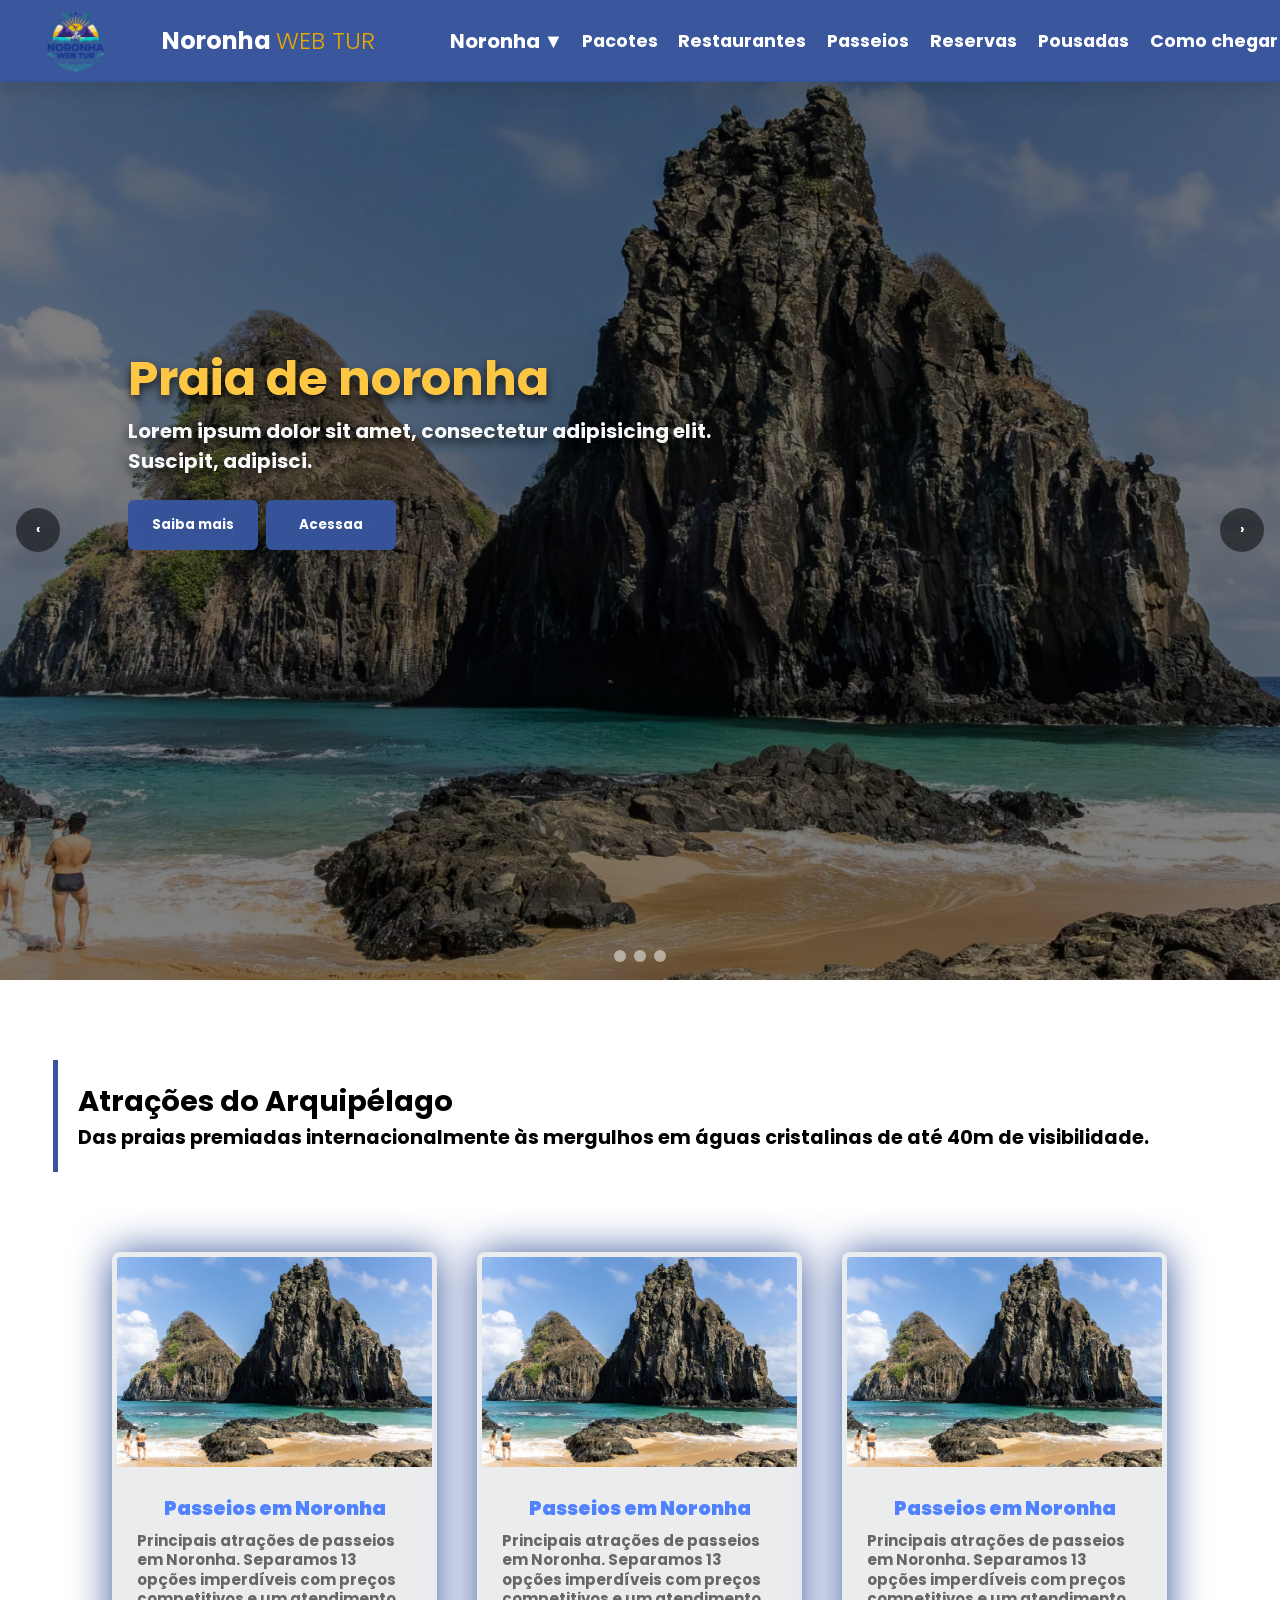
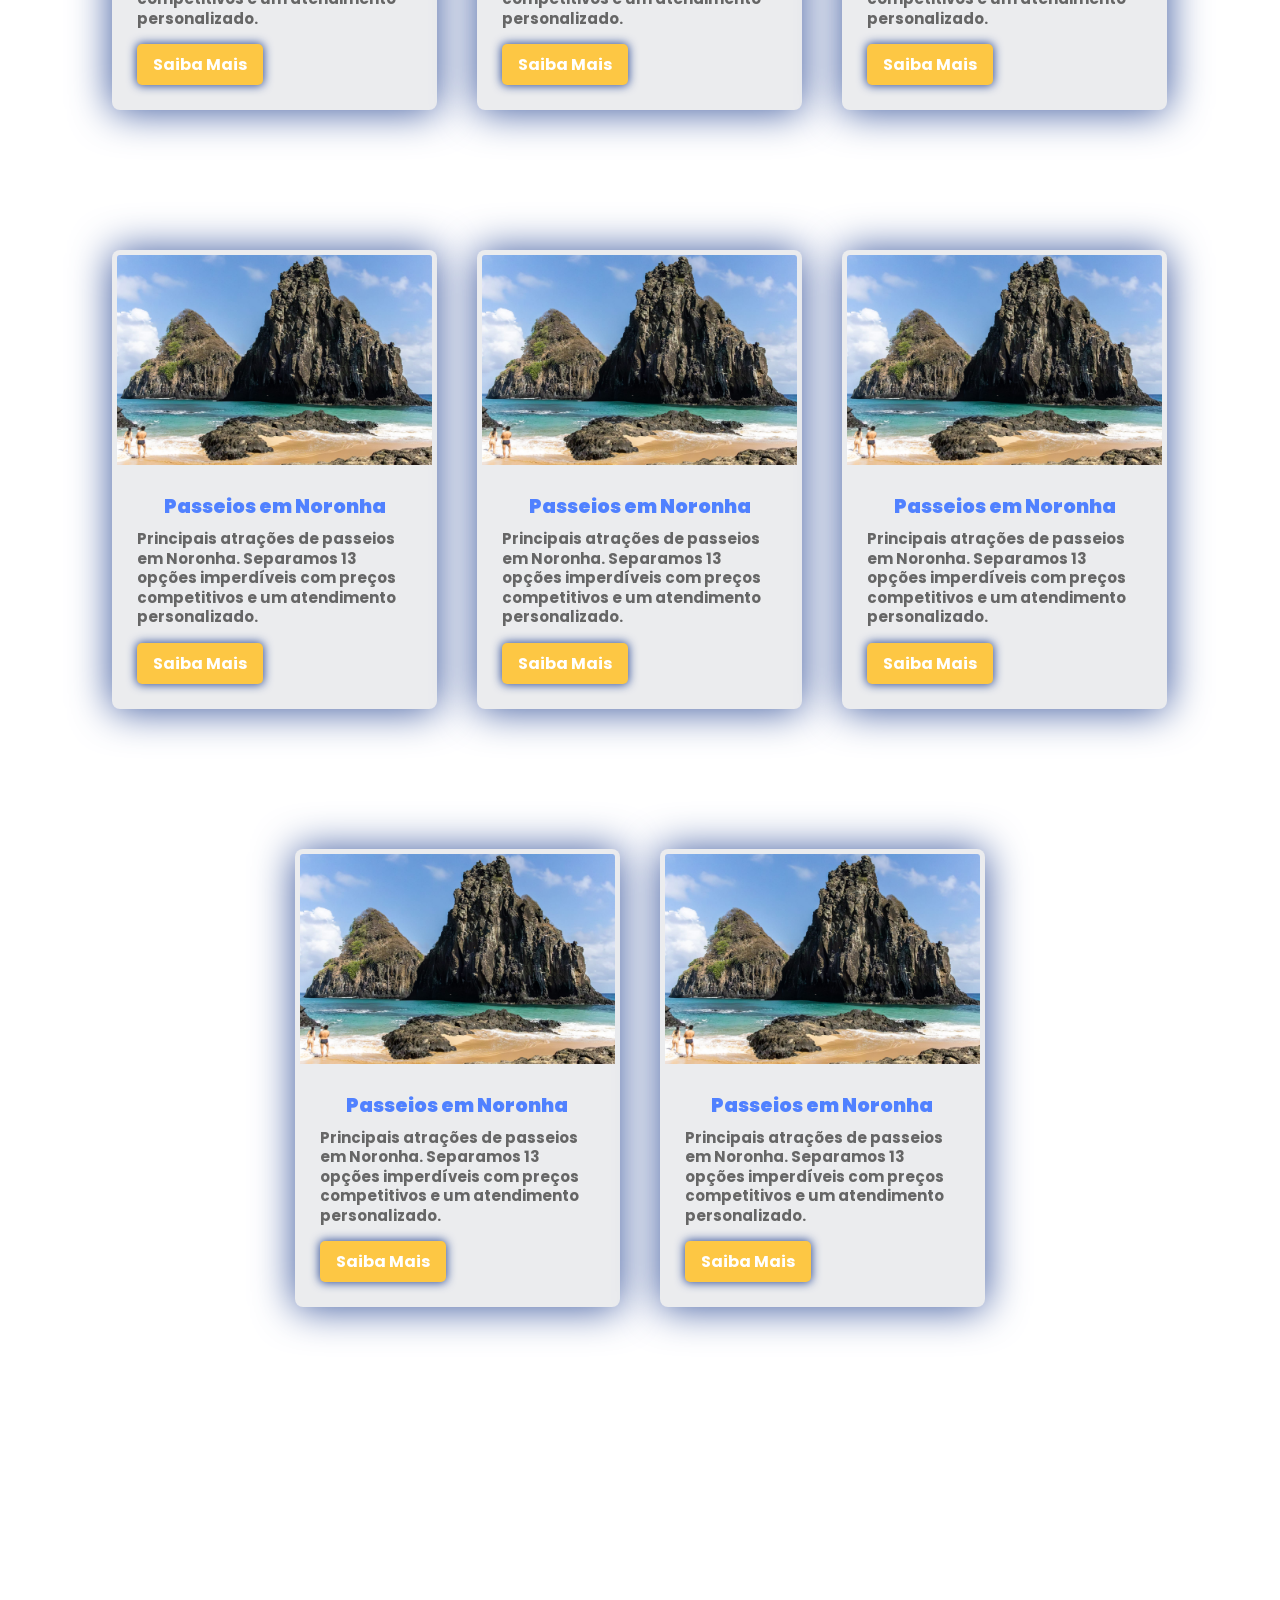
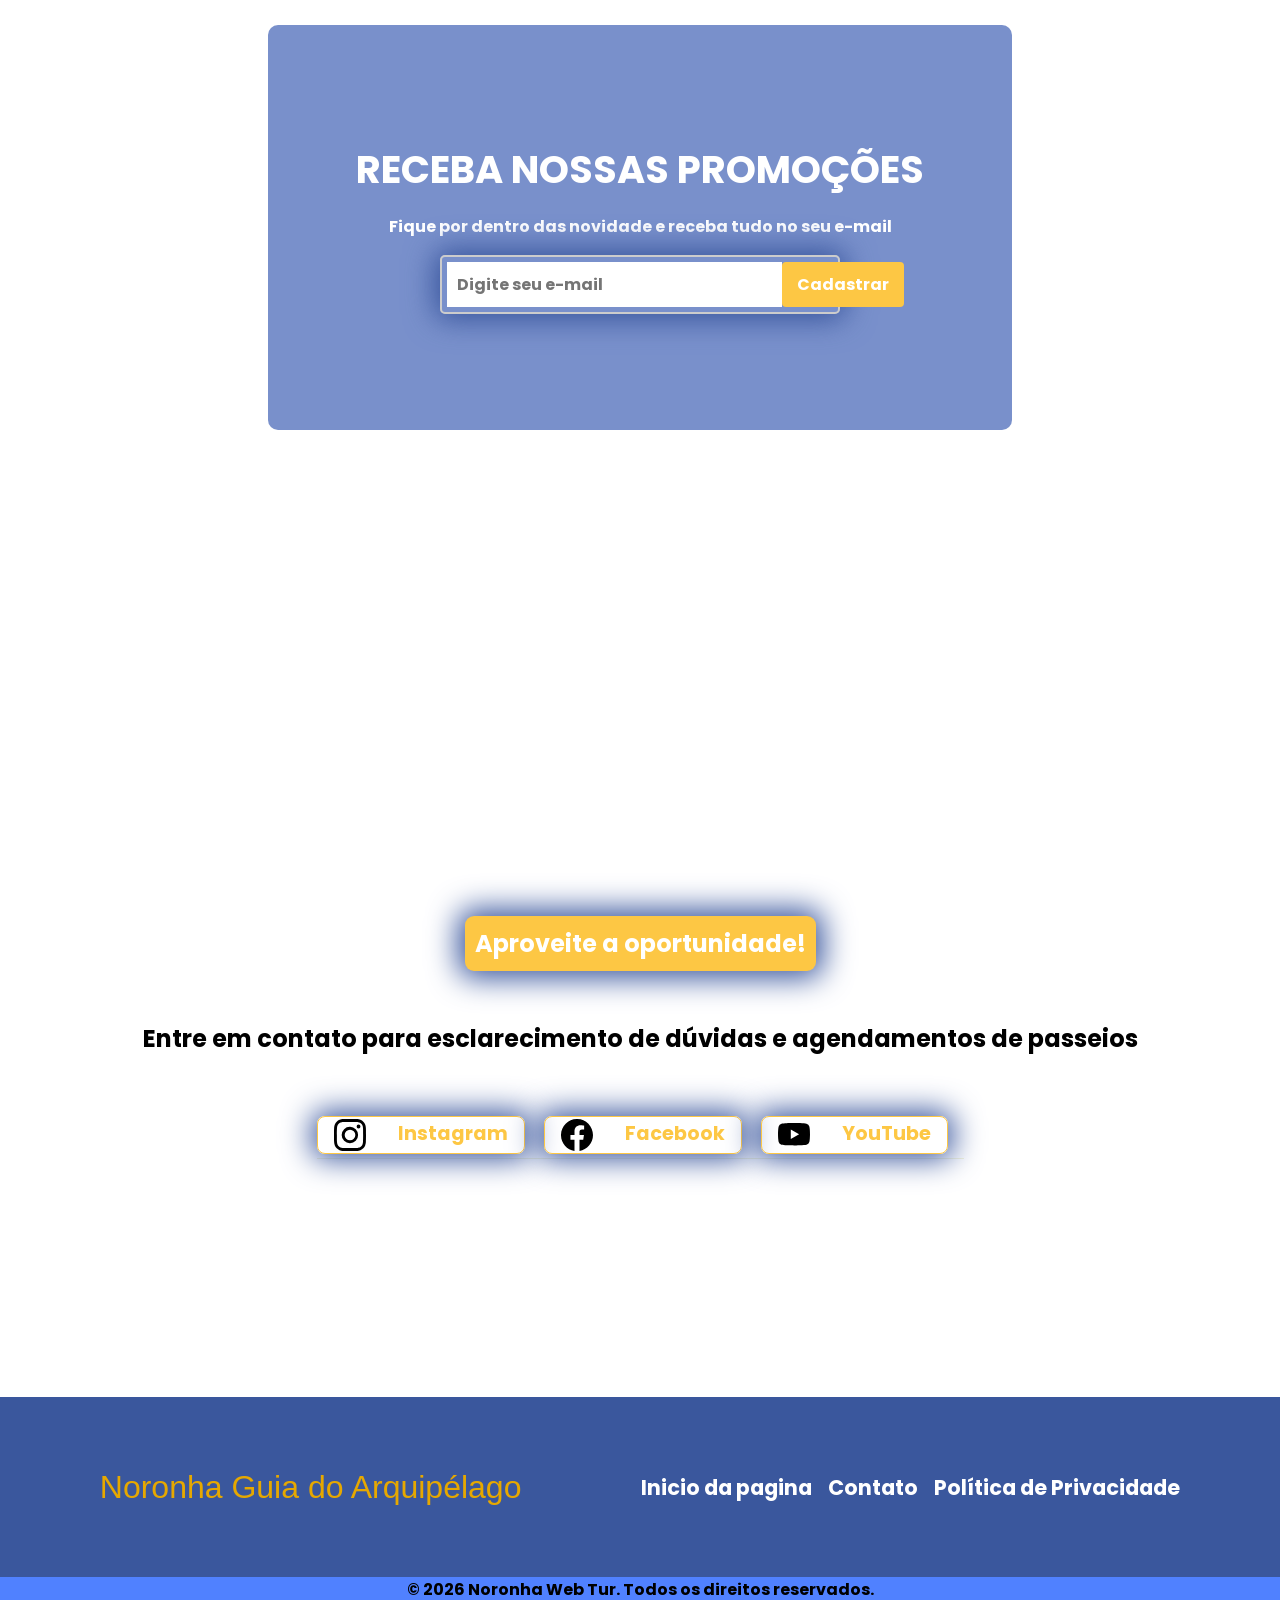
==== index.html @ e05fa699 "Add files via upload" ====
<!DOCTYPE html>
<html lang="pt-br">

<head>
    <meta charset="UTF-8">
    <meta name="viewport" content="width=device-width, initial-scale=1.0">
    <title>Noronha Web tur</title>
    <link rel="stylesheet" href="CSS/style.css">
    <link rel="stylesheet" href="https://cdn.jsdelivr.net/npm/swiper@11/swiper-bundle.min.css">
    <script src="https://cdn.jsdelivr.net/npm/swiper@11/swiper-bundle.min.js"></script>
    <link rel="preconnect" href="https://fonts.googleapis.com">
    <link rel="preconnect" href="https://fonts.gstatic.com" crossorigin>
    <link href="https://fonts.googleapis.com/css2?family=Poppins:wght@300;400;500;700&display=swap" rel="stylesheet">
</head>

<body>
    <header>
        <div class="header-container">
            <div class="logo">
                <a href="index.html">
                    <img src="img/imagem-logo.png" alt="Logo Noronha  Web tur" width="150">
                    <p class="slogan">Noronha <span>WEB TUR</span></p>
                </a>
            </div>

            <nav>
                <ul>
                    <div class="lista-menu">
                        <button id="btnNoronha" class="btn-menu">
                            Noronha ▼
                        </button>

                        <div id="menuNoronha" class="lista">
                            <a href="#">PRAIAS</a>
                            <a href="#">MAPA DA ILHA</a>
                            <a href="#">HOTÉIS</a>
                            <a href="#">DICA</a>
                        </div>
                    </div>

                    <li><a href="index.html">Pacotes</a></li>
                    <li><a href="destinos.html">Restaurantes</a></li>
                    <li><a href="passeios.html">Passeios</a></li>
                    <li><a href="reservas.html">Reservas</a></li>
                    <li><a href="contato.html">Pousadas</a></li>
                    <li><a href="contato.html">Como chegar</a></li>
                </ul>
            </nav>
        </div>
    </header>
    <main class="container">

        <section class="carrosel">

            <div class="list-item active">
                <img src="img/imagem-1.jpg" alt="">

                <div class="card-texto">
                    <h2 class="titulo">Praia de noronha</h2>
                    <p class="descricao">Lorem ipsum dolor sit amet, consectetur adipisicing elit. Suscipit, adipisci.
                    </p>
                    <div class="buttons">
                        <button class="btn">Saiba mais</button>
                        <button class="btn">Acessaa</button>
                    </div>
                </div>
            </div>


            <div class="list-item">
                <img src="img/imagem-1.jpg" alt="">

                <div class="card-texto">
                    <h2 class="titulo">Praia de noronha</h2>
                    <p class="descricao">Lorem ipsum dolor sit amet, consectetur adipisicing elit. Suscipit, adipisci.
                    </p>
                    <div class="buttons">
                        <button class="btn">Saiba mais</button>
                        <button class="btn">Acessaa</button>
                    </div>
                </div>
            </div>

            <div class="list-item">
                <img src="img/imagem-3.jpg" alt="">

                <div class="card-texto">
                    <h2 class="titulo">Praia de noronha</h2>
                    <p class="descricao">Lorem ipsum dolor sit amet, consectetur adipisicing elit. Suscipit, adipisci.
                    </p>
                    <div class="buttons">
                        <button class="btn">Saiba mais</button>
                        <button class="btn">Acessaa</button>
                    </div>
                </div>
            </div>

            <!-- Controles do carrossel -->
            <button class="carousel-btn prev" aria-label="Anterior">‹</button>
            <button class="carousel-btn next" aria-label="Próximo">›</button>

            <!-- Indicadores -->
            <div class="carousel-indicators" aria-hidden="false"></div>

        </section>
        <section>
            <div class="secao-atracoes">
                <div class="titulo-atracoes">
                    <h2>Atrações do Arquipélago</h2>
                    <p>Das praias premiadas internacionalmente às mergulhos em águas cristalinas de até 40m de
                        visibilidade.
                    </p>

                </div>
                <div class="cards-atracoes">
                    <div class="card">
                        <img src="img/imagem-1.jpg" alt="">
                        <div class="card-conteudo">
                            <h3>Passeios em Noronha</h3>
                            <p>Principais atrações de passeios em Noronha. Separamos 13 opções imperdíveis com preços
                                competitivos e um atendimento personalizado.</p>
                            <a href="">Saiba Mais</a>
                        </div>
                    </div>

                    <div class="card">
                        <img src="img/imagem-1.jpg" alt="">
                        <div class="card-conteudo">
                            <h3>Passeios em Noronha</h3>
                            <p>Principais atrações de passeios em Noronha. Separamos 13 opções imperdíveis com preços
                                competitivos e um atendimento personalizado.</p>
                            <a href="">Saiba Mais</a>
                        </div>
                    </div>

                    <div class="card">
                        <img src="img/imagem-1.jpg" alt="">
                        <div class="card-conteudo">
                            <h3>Passeios em Noronha</h3>
                            <p>Principais atrações de passeios em Noronha. Separamos 13 opções imperdíveis com preços
                                competitivos e um atendimento personalizado.</p>
                            <a href="">Saiba Mais</a>
                        </div>
                    </div>

                    <div class="card">
                        <img src="img/imagem-1.jpg" alt="">
                        <div class="card-conteudo">
                            <h3>Passeios em Noronha</h3>
                            <p>Principais atrações de passeios em Noronha. Separamos 13 opções imperdíveis com preços
                                competitivos e um atendimento personalizado.</p>
                            <a href="">Saiba Mais</a>
                        </div>
                    </div>

                    <div class="card">
                        <img src="img/imagem-1.jpg" alt="">
                        <div class="card-conteudo">
                            <h3>Passeios em Noronha</h3>
                            <p>Principais atrações de passeios em Noronha. Separamos 13 opções imperdíveis com preços
                                competitivos e um atendimento personalizado.</p>
                            <a href="">Saiba Mais</a>
                        </div>
                    </div>

                    <div class="card">
                        <img src="img/imagem-1.jpg" alt="">
                        <div class="card-conteudo">
                            <h3>Passeios em Noronha</h3>
                            <p>Principais atrações de passeios em Noronha. Separamos 13 opções imperdíveis com preços
                                competitivos e um atendimento personalizado.</p>
                            <a href="">Saiba Mais</a>
                        </div>
                    </div>

                    <div class="card">
                        <img src="img/imagem-1.jpg" alt="">
                        <div class="card-conteudo">
                            <h3>Passeios em Noronha</h3>
                            <p>Principais atrações de passeios em Noronha. Separamos 13 opções imperdíveis com preços
                                competitivos e um atendimento personalizado.</p>
                            <a href="">Saiba Mais</a>
                        </div>
                    </div>

                    <div class="card">
                        <img src="img/imagem-1.jpg" alt="">
                        <div class="card-conteudo">
                            <h3>Passeios em Noronha</h3>
                            <p>Principais atrações de passeios em Noronha. Separamos 13 opções imperdíveis com preços
                                competitivos e um atendimento personalizado.</p>
                            <a href="">Saiba Mais</a>
                        </div>
                    </div>
                </div>
            </div>
        </section>
        <section>
            <div class="secao-promocoes ">
                <div class="conteudo-promocoes">
                    <h2>RECEBA NOSSAS PROMOÇÕES</h2>
                    <p>Fique por dentro das novidade e receba tudo no seu e-mail</p>
                    <form class="formulario-email" action="/" method="post">
                        <input type="email" placeholder="Digite seu e-mail" required>
                        <button type="submit">Cadastrar</button>
                    </form>
                </div>
            </div>
        </section>
        <section>
            <div class="secao-contato">
                <p>Aproveite a oportunidade!</p>
                <h3>Entre em contato para esclarecimento de dúvidas e agendamentos de passeios</h3>
                <div class="links-contato">
                    <a class="apresentacao-links" href="#" target="_blank"><img src="img/instagram.svg"
                            alt="instagram">Instagram</a>
                    <a class="apresentacao-links" href="#" target="_blank"><img src="img/facebook.svg"
                            alt="instagram">Facebook</a>
                    <a class="apresentacao-links" href="#" target="_blank"><img src="img/youtube.svg"
                            alt="instagram">YouTube</a>
                </div>
            </div>

        </section>
    </main>
    <footer>
        <div class="secao-rodape">

            <div class="conteudo-rodape">

                <h3>Noronha Guia do Arquipélago</h3>
                <nav>
                    <ul>
                        <li><a href="index.html">Inicio da pagina</a></li>
                        <li><a href="">Contato</a></li>
                        <li><a href="">Política de Privacidade</a></li>
                    </ul>
                </nav>
            </div>

            <p>© 2026 Noronha Web Tur. Todos os direitos reservados.</p>
        </div>
    </footer>
    <script src="script.js"></script>
</body>

</html>
---- CSS/style.css ----
* {
    margin: 0;
    padding: 0;
    box-sizing: border-box;
    list-style: none;
    text-decoration: none;
    font-weight: bold;
    font-family: "Poppins", sans-serif;
}

:root {
    /* Cores Principais do Logo */
    --cor-fundo-logo: #5081ff;
    /* Azul Royal do texto 'NORONHA' */
    --cor-detalhes: #FDC744;
    /* Amarelo/Dourado do Sol */
    --cor-secundaria: #832E96;
    /* Roxo das Montanhas */
    --cor-destaque: #3BB1A5;
    /* Turquesa das Ondas */
    --cor-folhas: #1B8C5B;
    /* Verde das Folhas e Estrelas */

    /* Neutros e Tipografia */
    --cor-fundo-site: #FFFFFF;
    /* Branco Puro para a maior parte do site */
    --cor-fundo-suave: #F8F9FA;
    /* Cinza claríssimo para seções secundárias */
    --cor-texto-principal: #37549C;
    /* Usando o Azul Royal do logo para texto */
    --cor-texto-suave: #6C757D;
    /* Cinza para descrições longas */

    /* Tons Derivados para UI (ex: botões) */
    --cor-detalhes-escuro: #E6A800;
    /* Variação mais escura do Sol para hovers */
    --headline-gradiente-moderno: linear-gradient(135deg, rgba(59, 177, 165, 0.9), rgba(131, 46, 150, 0.8));
    --headline-transparente-azul: rgba(55, 84, 156, 0.979);
    --headline-transparente-claro: rgb(255, 255, 255);
}

html {
    scroll-behavior: smooth;
}

header {
    width: 100%;
    background-color: var(--headline-transparente-azul);
    position: fixed;
    top: 0;
    left: 0;
    z-index: 1000;
    box-shadow: 0 6px 20px rgba(0, 0, 0, 0.12);
    transition: padding 0.3s ease, backdrop-filter 0.3s ease, background-color 0.3s ease;
}

header.shrink {
    padding: 0.35rem 2rem;
    background-color: rgba(17, 59, 163, 0.822);
    backdrop-filter: blur(20px);
}

.header-container {
    width: 100%;
    max-width: 1300px;
    margin: 0 auto;
    display: flex;
    align-items: center;
    justify-content: space-between;
    gap: 1rem;
}
.logo span{
    font-weight: 300;
    color: var(--cor-detalhes-escuro);
}

.logo a {
    color: var(--headline-transparente-claro);
    display: flex;
    align-items: center;
    gap: 0.75rem;
    font-size: 1.5rem;
}

/*menu lista*/

.lista-menu {
    position: relative;
    display: flex;
    align-items: center;
}

.lista {
    display: none;
    position: absolute;
    top: calc(100% + 10px);
    left: 0;
    border-radius: 10px;
    min-width: 200px;
    box-shadow: 0 10px 30px rgba(0, 0, 0, 0.15);
    backdrop-filter: blur(40px);
}

.lista a {
    display: block;
    padding: 10px;
    color: var(--headline-transparente-claro);
    text-decoration: none;
}

.lista a:hover {
    background-color: var(--cor-detalhes-escuro);
    color: var(--headline-transparente-claro);
}

.btn-menu {
    background: none;
    border: none;
    color: var(--headline-transparente-claro);
    font-size: 1.25rem;
    cursor: pointer;
    transition: transform 0.3s ease;
}

.btn-menu:hover {
    transform: scale(1.1);
    transition: transform 0.3s ease;
    display: block;
    color: var(--cor-detalhes-escuro);
}


nav {
    display: flex;
    align-items: center;
}

nav ul {
    display: flex;
    flex-direction: row;
    align-items: center;
    justify-content: center;
    gap: 1rem;
}

header nav ul li {
    list-style: none;
}

header nav ul a {
    color: var(--headline-transparente-claro);
    margin-left: 0;
    font-weight: bold;
    font-size: 1.1rem;
    position: relative;
    overflow: hidden;
    transition: color 0.3s ease, transform 0.3s ease;
    padding: 0.25rem 0.15rem;
}

header nav ul a::after {
    content: "";
    position: absolute;
    left: 50%;
    bottom: -2px;
    width: 0;
    height: 2px;
    background: var(--cor-detalhes);
    transition: width 0.3s ease, left 0.3s ease;
}

header nav ul a:hover {
    color: var(--cor-detalhes-escuro);
    transform: translateY(-2px);
}

header nav ul a:hover::after {
    width: 100%;
    left: 0;
}

/* PAGINA */


.container {
    min-height: 100vh;
    width: 100%;
    margin-top: 80px;
}
.container .carrosel .list-item {
    height: 100%;
    width: 100%;
    position: absolute;
}
.container .carrosel .list-item img {
    height: 100%;
    width: 100%;
    object-fit: cover;
    filter: brightness(50%);
}
.container .carrosel .list-item .card-texto {
    position: absolute;
    top: 30%;
    right: 10%;
    padding-right: 30%;
    width: 80%;
    text-shadow: 0px 5px 10px rgba(0, 0, 0, 0.7);
    color: var(--headline-transparente-claro);
}
.container .carrosel .list-item .card-texto .titulo {
    font-size: 3em;
    font-weight: 700;
    color: var(--cor-detalhes);
    line-height: 1.2em;
    margin-bottom: 0.5rem;
}
.container .carrosel .list-item .card-texto .descricao {
    font-size: 1.25em;
    color: var(--cor-fundo-suave);
    margin-bottom: 1.5rem;
}
.container .carrosel .list-item .card-texto .buttons {
    display: grid;
    grid-template-columns: repeat(2, 130px);
    grid-template-rows: 50px;
    gap: 0.5rem;
}
.container .carrosel .list-item .card-texto .buttons button {
    border: none;
    background-color: var(--headline-transparente-azul);
    color: #fff;
    cursor: pointer;
    border-radius: 6px;
}

/* Carrossel */
.container .carrosel {
    position: relative;
    height: 100vh;
    overflow: hidden;
}
.container .carrosel .list-item {
    opacity: 0;
    transition: opacity 0.6s ease, transform 0.6s ease;
    transform: translateX(20px);
}
.container .carrosel .list-item.active {
    opacity: 1;
    transform: translateX(0);
    position: absolute;
    inset: 0;
}
.carousel-btn {
    position: absolute;
    top: 50%;
    transform: translateY(-50%);
    background: rgba(0,0,0,0.5);
    color: #fff;
    border: none;
    width: 44px;
    height: 44px;
    border-radius: 50%;
    cursor: pointer;
    z-index: 50;
}
.carousel-btn.prev { left: 16px; }
.carousel-btn.next { right: 16px; }
.carousel-indicators {
    position: absolute;
    bottom: 18px;
    left: 50%;
    transform: translateX(-50%);
    display: flex;
    gap: 8px;
    z-index: 50;
}
.carousel-indicators button {
    width: 12px;
    height: 12px;
    border-radius: 50%;
    border: none;
    background: rgba(255,255,255,0.5);
    cursor: pointer;
}

/* SECÃO ATRAÇOÉS*/
.secao-atracoes{
    max-width: 98vw;
    margin: 0 auto;
    display: flex;
    align-items: start;
    flex-direction: column;
    justify-content: center;
}
.secao-atracoes .titulo-atracoes{
    margin-top: 80px;
    margin-left: 40px;
    align-items: start;
    border-left: 5px solid #37549c ;
    padding: 20px ;
    font-size: 1.2rem;
}

.cards-atracoes{
    display: flex;
    justify-content: center;
    flex-wrap: wrap;
    margin-top: 10px;
}
.card{
    width: 325px;
    background-color: #ebecee;
    border-radius: 8px;
    overflow: hidden;
    box-shadow: 0 1px 40px #37549C;
    margin: 70px 20px;
    border: solid 5px transparent;
}
.card img{
    width: 100%;
    height: auto;
}
.card .card-conteudo{
    padding: 20px;
}
.card .card-conteudo h3{
    font-size: 1.2rem;
    font-weight: bolder;
    text-align: center;
    color: var(--cor-fundo-logo);
    margin-bottom: 8px;
}
.card .card-conteudo p{
    color: #666;
    font-size: 15px;
    line-height: 1.3;
}
.card .card-conteudo a{
    display: inline-block;
    padding: 8px 16px;
    background-color: var(--cor-detalhes);
    color: var(--cor-fundo-site);
    border-radius: 5px;
    margin-top: 16px;
    box-shadow: 0px 0px 10px 1px var(--cor-texto-principal);
}

/*SECAO PROMOÇOES*/
.secao-promocoes{
    display: flex;
    flex-direction: column;
    align-items: center;
    justify-content: center;
    min-height: 100vh;
    padding: 20px;
    background-image: url("/img/imagem-3.jpg");
    background-attachment: fixed;
    background-position: center;
    background-size: cover;
}
.conteudo-promocoes{
    min-width: 60%;
    min-height: 45vh;
    text-align: justify;
    background-color: rgba(17, 58, 163, 0.562);
    backdrop-filter: blur(20px);
    border-radius: 10px;
    padding: 20px;
    display: flex;
    align-items: center;
    justify-content: center;
    gap: 1rem;
    flex-direction: column;
    color: var(--cor-fundo-site);
}
.conteudo-promocoes h2{
    font-size: 2.40rem;
}


.formulario-email {
    display: flex;
    align-items: center;
    border: 2px solid #ccc;
    border-radius: 5px;
    padding: 5px;
    max-width: 400px;
    box-shadow: 0 0 30px 5px var(--cor-texto-principal);
}

.formulario-email input {
    border: none;
    outline: none;
    flex: 1;
    padding: 10px;
    font-size: 16px;
}

.formulario-email button {
    background-color: var(--cor-detalhes);
    color: white;
    border: none;
    border-radius: 4px;
    padding: 10px 15px;
    font-size: 16px;
    cursor: pointer;
}

.formulario-email button:hover {
    background-color: #0056b3;
}

/*SECAO CONTATO*/

.secao-contato{
    min-height: 80vh;
    display: flex;
    align-items: center;
    justify-content: center;
    flex-direction: column;
}
.links-contato{
    border-bottom:1px solid  beige; 
}
.secao-contato h3{
    font-size: 1.5rem;
    margin-bottom: 60px;
}
.secao-contato p{
    padding: 10px;
    font-size: 1.5rem;
    background-color: var(--cor-detalhes);
    color: var(--cor-fundo-site);
    border-radius: 9px;
    box-shadow: 0px 0px 30px 7px var(--cor-texto-principal);
    margin-bottom: 50px;
}
.apresentacao-links {
    font-weight: bold;
    color: var(--cor-detalhes);
    background-color: var(--headline-gradiente-moderno);
    font-size: 1.2rem;
    display: inline-flex;
    justify-content: center;
    margin-right: 1rem;
    border: 1px solid;
    border-radius: 8px;
    padding: 2px 1rem;
    box-shadow: 0px 0px 30px 5px var(--cor-texto-principal);
    transition: background-color 0.2s ease, transform 0.6s ease;
}
.apresentacao-links:hover{
    padding: 6px 1.5rem;
}
.apresentacao-links img{
    width: 2rem;
    margin-right: 2rem;
}

/*SECAO RODAPE*/

.conteudo-rodape{
    background-color: var(--headline-transparente-azul);
    min-height: 20vh;
    display: flex;
    align-items: center;
    justify-content:space-evenly;
    gap: 20px;
}
.conteudo-rodape h3{
    font-size: 2rem;
    font-family: arial;
    font-weight: 300;
    color: var(--cor-detalhes-escuro);
    
}
.secao-rodape a {
    font-weight: bold;
    font-size: 1.3rem;
    color: white;
}
.secao-rodape p{
    bottom: 0px;
    text-align: center;
    background-color: var(--cor-fundo-logo);
}
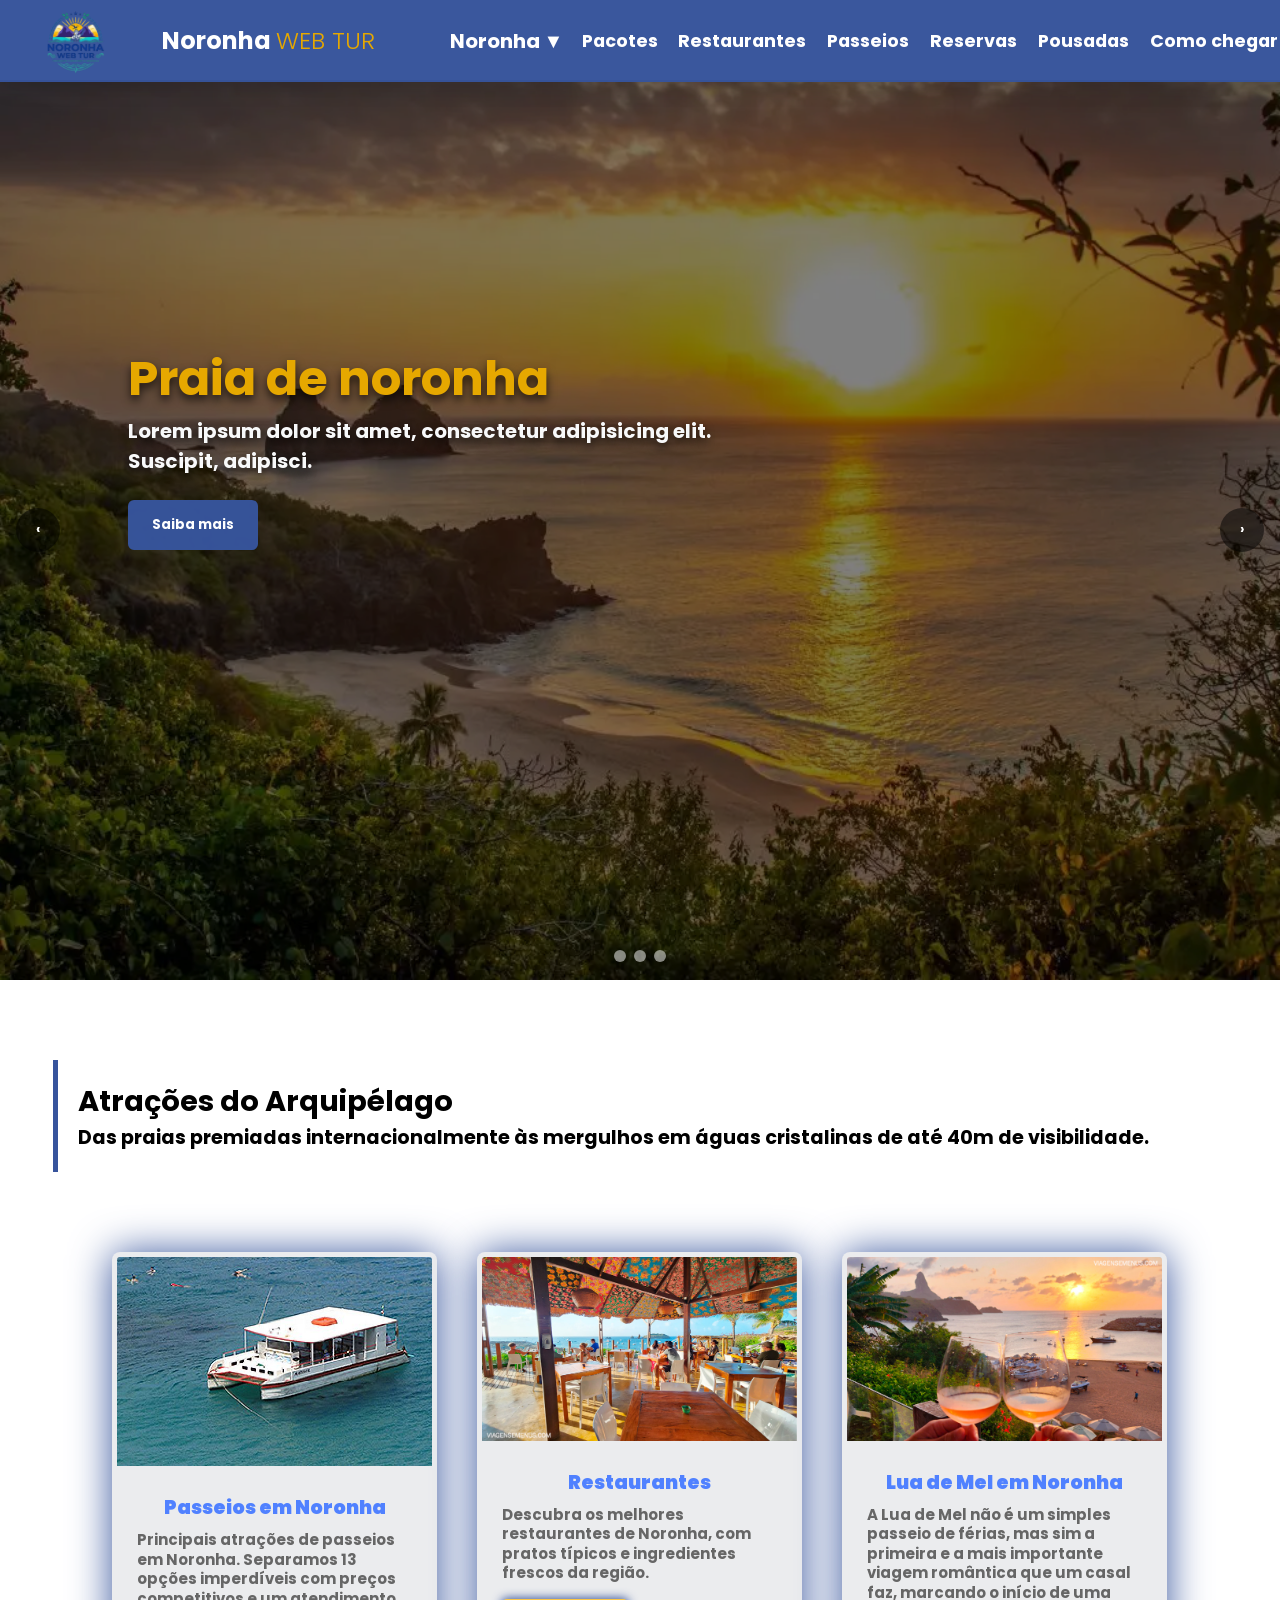
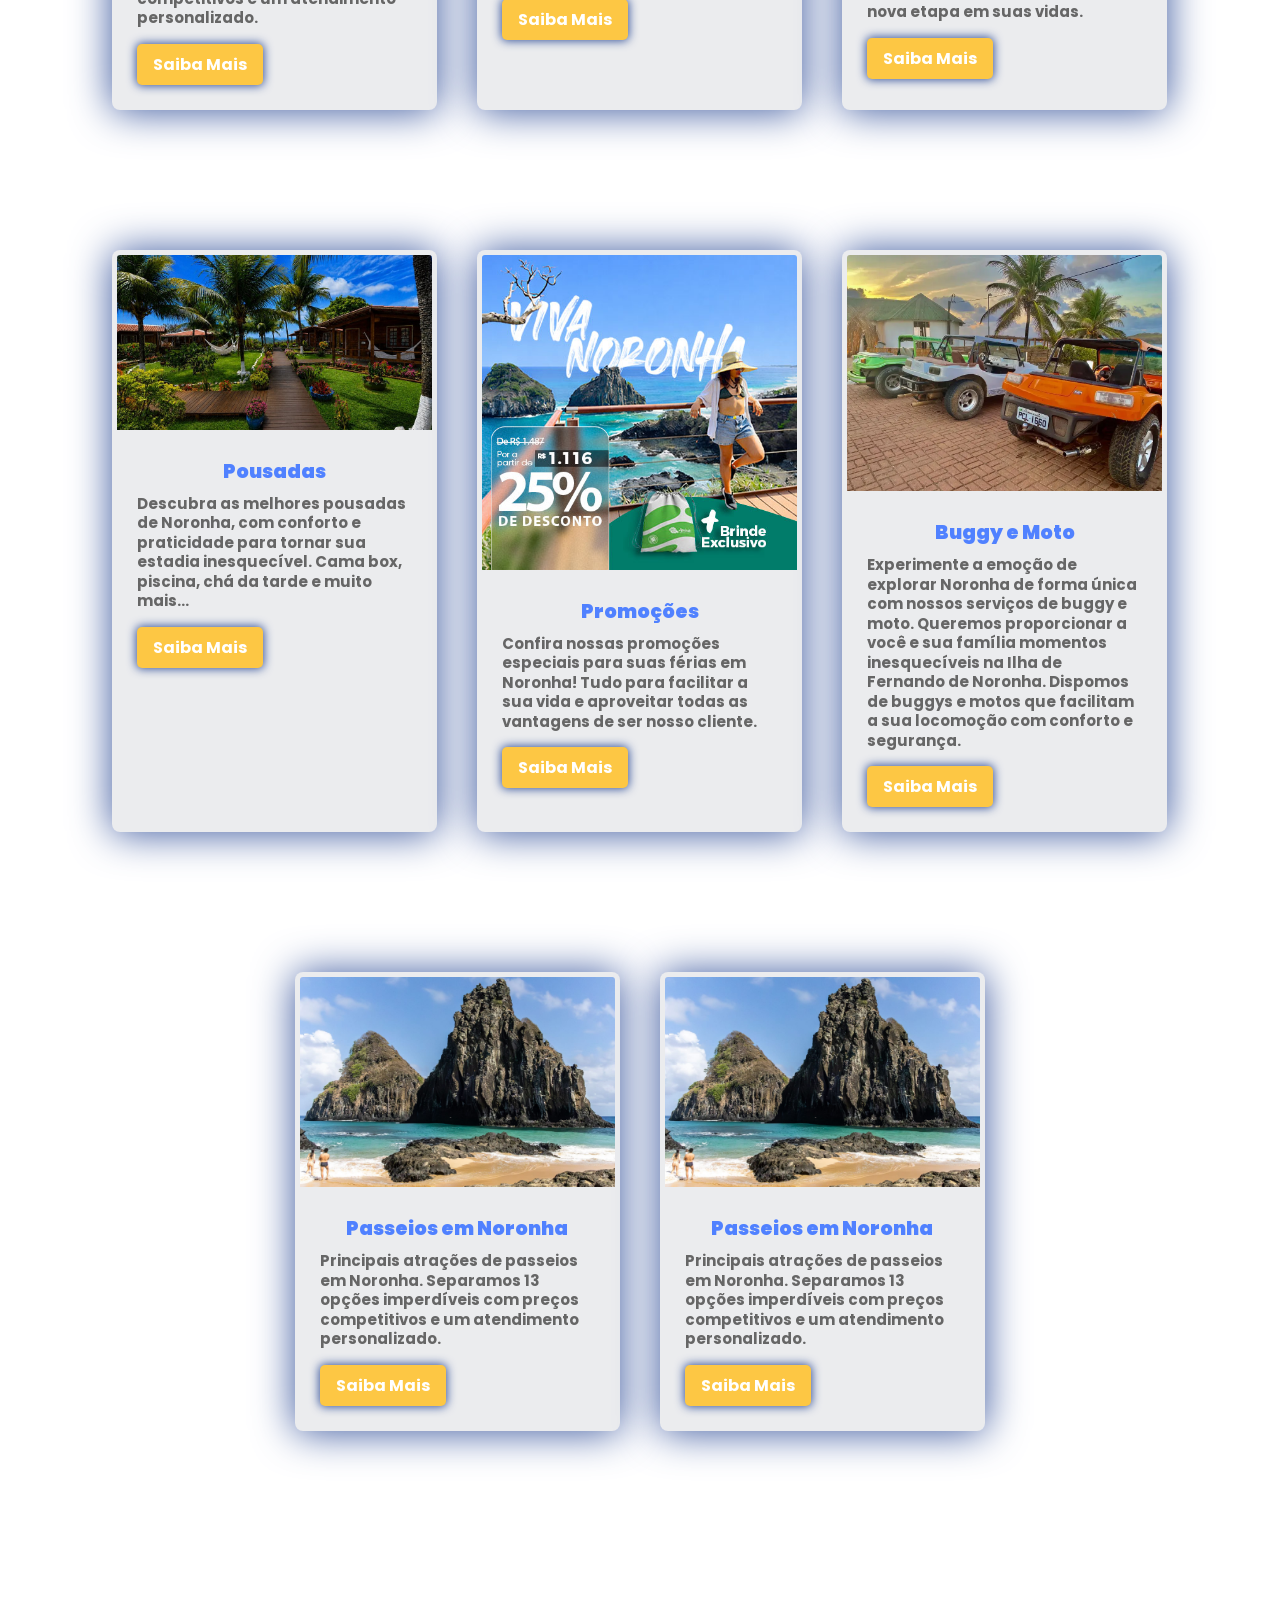
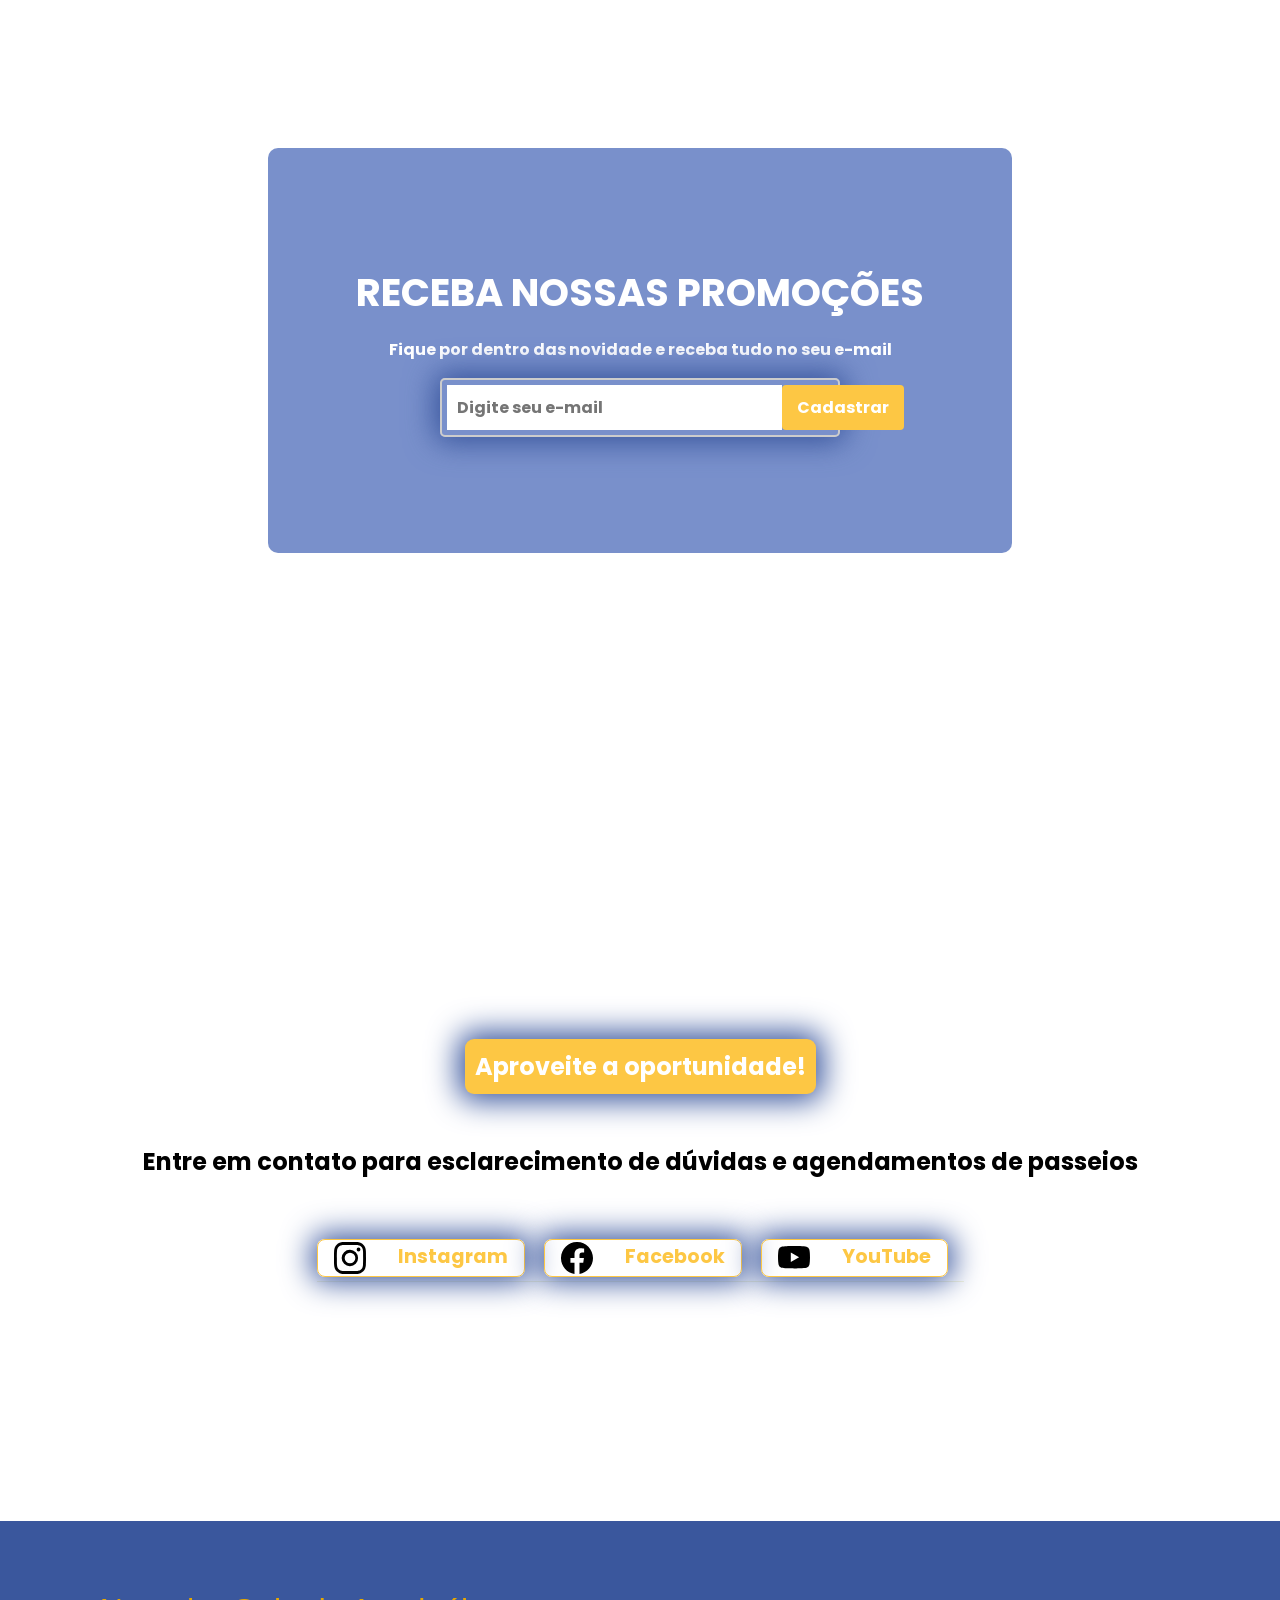
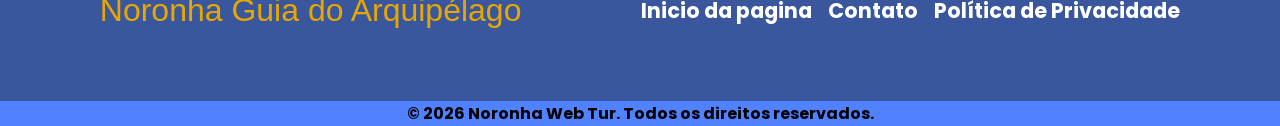
==== commit 5e230526: "Add files via upload" ====
--- a/index.html
+++ b/index.html
@@ -38,7 +38,7 @@
                         </div>
                     </div>
 
-                    <li><a href="index.html">Pacotes</a></li>
+                    <li><a href="pacotes.html">Pacotes</a></li>
                     <li><a href="destinos.html">Restaurantes</a></li>
                     <li><a href="passeios.html">Passeios</a></li>
                     <li><a href="reservas.html">Reservas</a></li>
@@ -53,7 +53,7 @@
         <section class="carrosel">
 
             <div class="list-item active">
-                <img src="img/imagem-1.jpg" alt="">
+                <img src="img/imagem-1.webp" alt="">
 
                 <div class="card-texto">
                     <h2 class="titulo">Praia de noronha</h2>
@@ -61,14 +61,13 @@
                     </p>
                     <div class="buttons">
                         <button class="btn">Saiba mais</button>
-                        <button class="btn">Acessaa</button>
                     </div>
                 </div>
             </div>
 
 
             <div class="list-item">
-                <img src="img/imagem-1.jpg" alt="">
+                <img src="img/imagem-2.jpg" alt="">
 
                 <div class="card-texto">
                     <h2 class="titulo">Praia de noronha</h2>
@@ -76,7 +75,7 @@
                     </p>
                     <div class="buttons">
                         <button class="btn">Saiba mais</button>
-                        <button class="btn">Acessaa</button>
+
                     </div>
                 </div>
             </div>
@@ -90,7 +89,6 @@
                     </p>
                     <div class="buttons">
                         <button class="btn">Saiba mais</button>
-                        <button class="btn">Acessaa</button>
                     </div>
                 </div>
             </div>
@@ -114,7 +112,7 @@
                 </div>
                 <div class="cards-atracoes">
                     <div class="card">
-                        <img src="img/imagem-1.jpg" alt="">
+                        <img src="img/passeios-600x399-90.jpg" alt="">
                         <div class="card-conteudo">
                             <h3>Passeios em Noronha</h3>
                             <p>Principais atrações de passeios em Noronha. Separamos 13 opções imperdíveis com preços
@@ -124,51 +122,56 @@
                     </div>
 
                     <div class="card">
-                        <img src="img/imagem-1.jpg" alt="">
-                        <div class="card-conteudo">
-                            <h3>Passeios em Noronha</h3>
-                            <p>Principais atrações de passeios em Noronha. Separamos 13 opções imperdíveis com preços
-                                competitivos e um atendimento personalizado.</p>
-                            <a href="">Saiba Mais</a>
-                        </div>
-                    </div>
-
-                    <div class="card">
-                        <img src="img/imagem-1.jpg" alt="">
-                        <div class="card-conteudo">
-                            <h3>Passeios em Noronha</h3>
-                            <p>Principais atrações de passeios em Noronha. Separamos 13 opções imperdíveis com preços
-                                competitivos e um atendimento personalizado.</p>
-                            <a href="">Saiba Mais</a>
-                        </div>
-                    </div>
-
-                    <div class="card">
-                        <img src="img/imagem-1.jpg" alt="">
-                        <div class="card-conteudo">
-                            <h3>Passeios em Noronha</h3>
-                            <p>Principais atrações de passeios em Noronha. Separamos 13 opções imperdíveis com preços
-                                competitivos e um atendimento personalizado.</p>
-                            <a href="">Saiba Mais</a>
-                        </div>
-                    </div>
-
-                    <div class="card">
-                        <img src="img/imagem-1.jpg" alt="">
-                        <div class="card-conteudo">
-                            <h3>Passeios em Noronha</h3>
-                            <p>Principais atrações de passeios em Noronha. Separamos 13 opções imperdíveis com preços
-                                competitivos e um atendimento personalizado.</p>
-                            <a href="">Saiba Mais</a>
-                        </div>
-                    </div>
-
-                    <div class="card">
-                        <img src="img/imagem-1.jpg" alt="">
-                        <div class="card-conteudo">
-                            <h3>Passeios em Noronha</h3>
-                            <p>Principais atrações de passeios em Noronha. Separamos 13 opções imperdíveis com preços
-                                competitivos e um atendimento personalizado.</p>
+                        <img src="img/restaurante.jpg" alt="">
+                        <div class="card-conteudo">
+                            <h3>Restaurantes</h3>
+                            <p>Descubra os melhores restaurantes de Noronha, com pratos típicos e ingredientes frescos
+                                da região.</p>
+                            <a href="">Saiba Mais</a>
+                        </div>
+                    </div>
+
+                    <div class="card">
+                        <img src="img/luademel.jpg" alt="">
+                        <div class="card-conteudo">
+                            <h3>Lua de Mel em Noronha</h3>
+                            <p>A Lua de Mel não é um simples passeio de férias, mas sim a primeira e a mais importante
+                                viagem romântica que um casal faz, marcando o início de uma nova etapa em suas vidas.
+                            </p>
+                            <a href="">Saiba Mais</a>
+                        </div>
+                    </div>
+
+                    <div class="card">
+                        <img src="img/pousada.jpg" alt="">
+                        <div class="card-conteudo">
+                            <h3>Pousadas</h3>
+                            <p>Descubra as melhores pousadas de Noronha, com conforto e praticidade para tornar sua
+                                estadia inesquecível.
+                                Cama box, piscina, chá da tarde e muito mais...
+                            </p>
+                            <a href="">Saiba Mais</a>
+                        </div>
+                    </div>
+
+                    <div class="card">
+                        <img src="img/promocao.jpg" alt="promoção">
+                        <div class="card-conteudo">
+                            <h3>Promoções</h3>
+                            <p>Confira nossas promoções especiais para suas férias em Noronha!
+                                Tudo para facilitar a sua vida e aproveitar todas as vantagens de ser nosso cliente.
+                            </p>
+                            <a href="">Saiba Mais</a>
+                        </div>
+                    </div>
+
+                    <div class="card">
+                        <img src="img/buggy-e-moto.webp" alt="">
+                        <div class="card-conteudo">
+                            <h3>Buggy e Moto</h3>
+                            <p>Experimente a emoção de explorar Noronha de forma única com nossos serviços de buggy e moto.
+                                Queremos proporcionar a você e sua família momentos inesquecíveis na Ilha de Fernando de Noronha. Dispomos de buggys e motos que facilitam a sua locomoção com conforto e segurança.
+                            </p>
                             <a href="">Saiba Mais</a>
                         </div>
                     </div>
--- a/CSS/style.css
+++ b/CSS/style.css
@@ -210,7 +210,7 @@
 .container .carrosel .list-item .card-texto .titulo {
     font-size: 3em;
     font-weight: 700;
-    color: var(--cor-detalhes);
+    color: var(--cor-detalhes-escuro);
     line-height: 1.2em;
     margin-bottom: 0.5rem;
 }
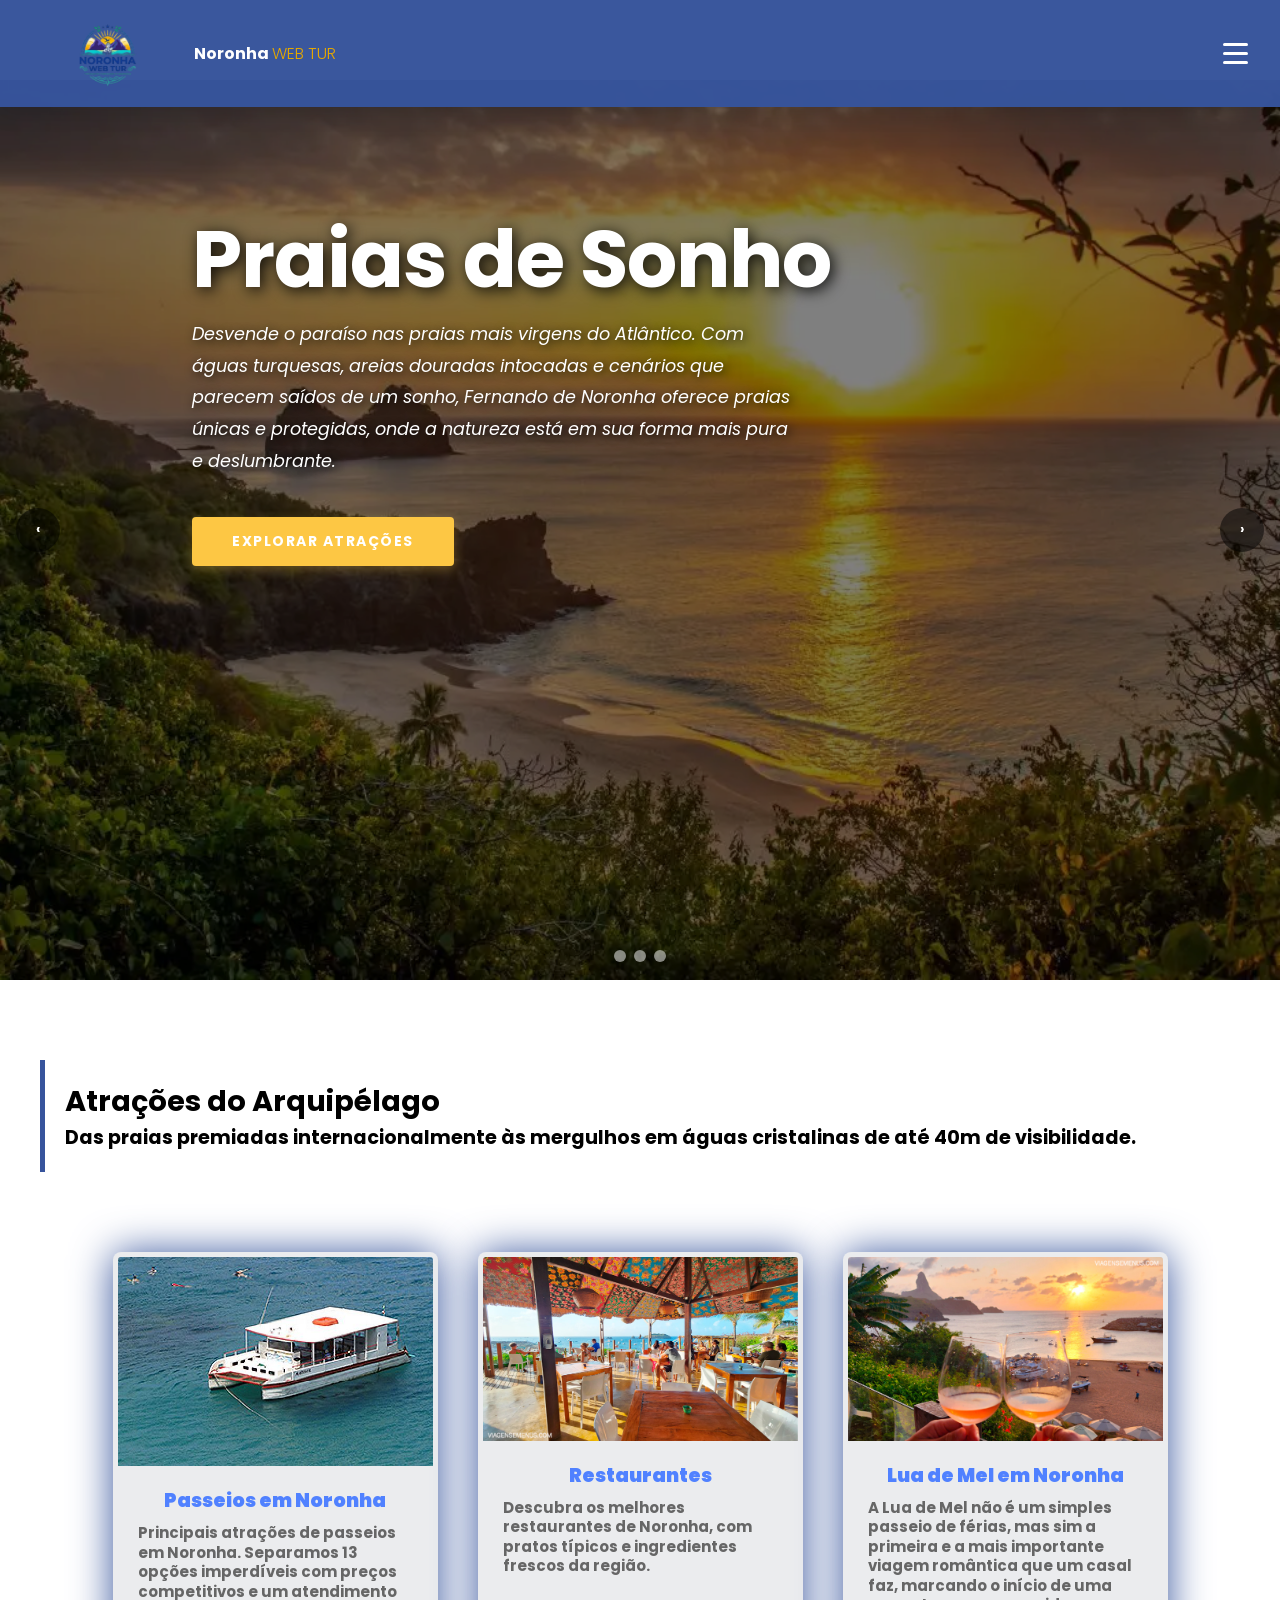
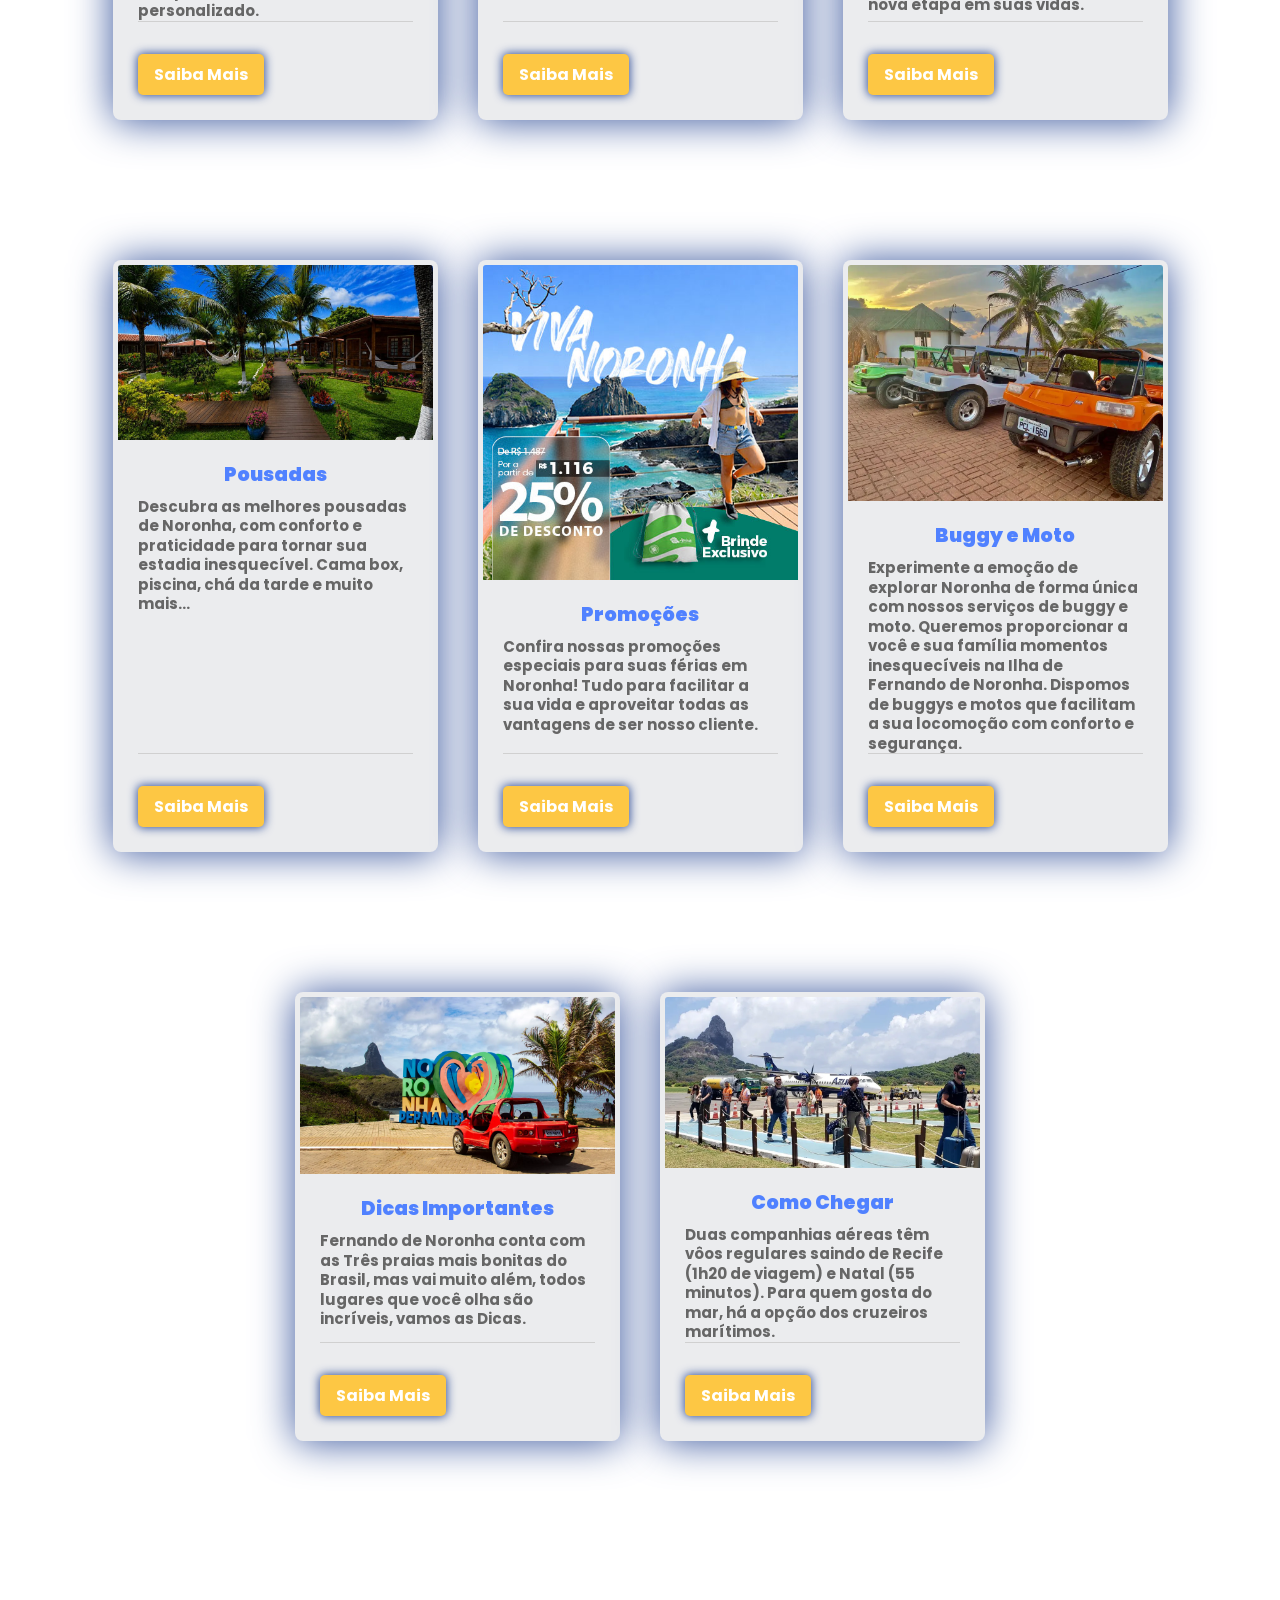
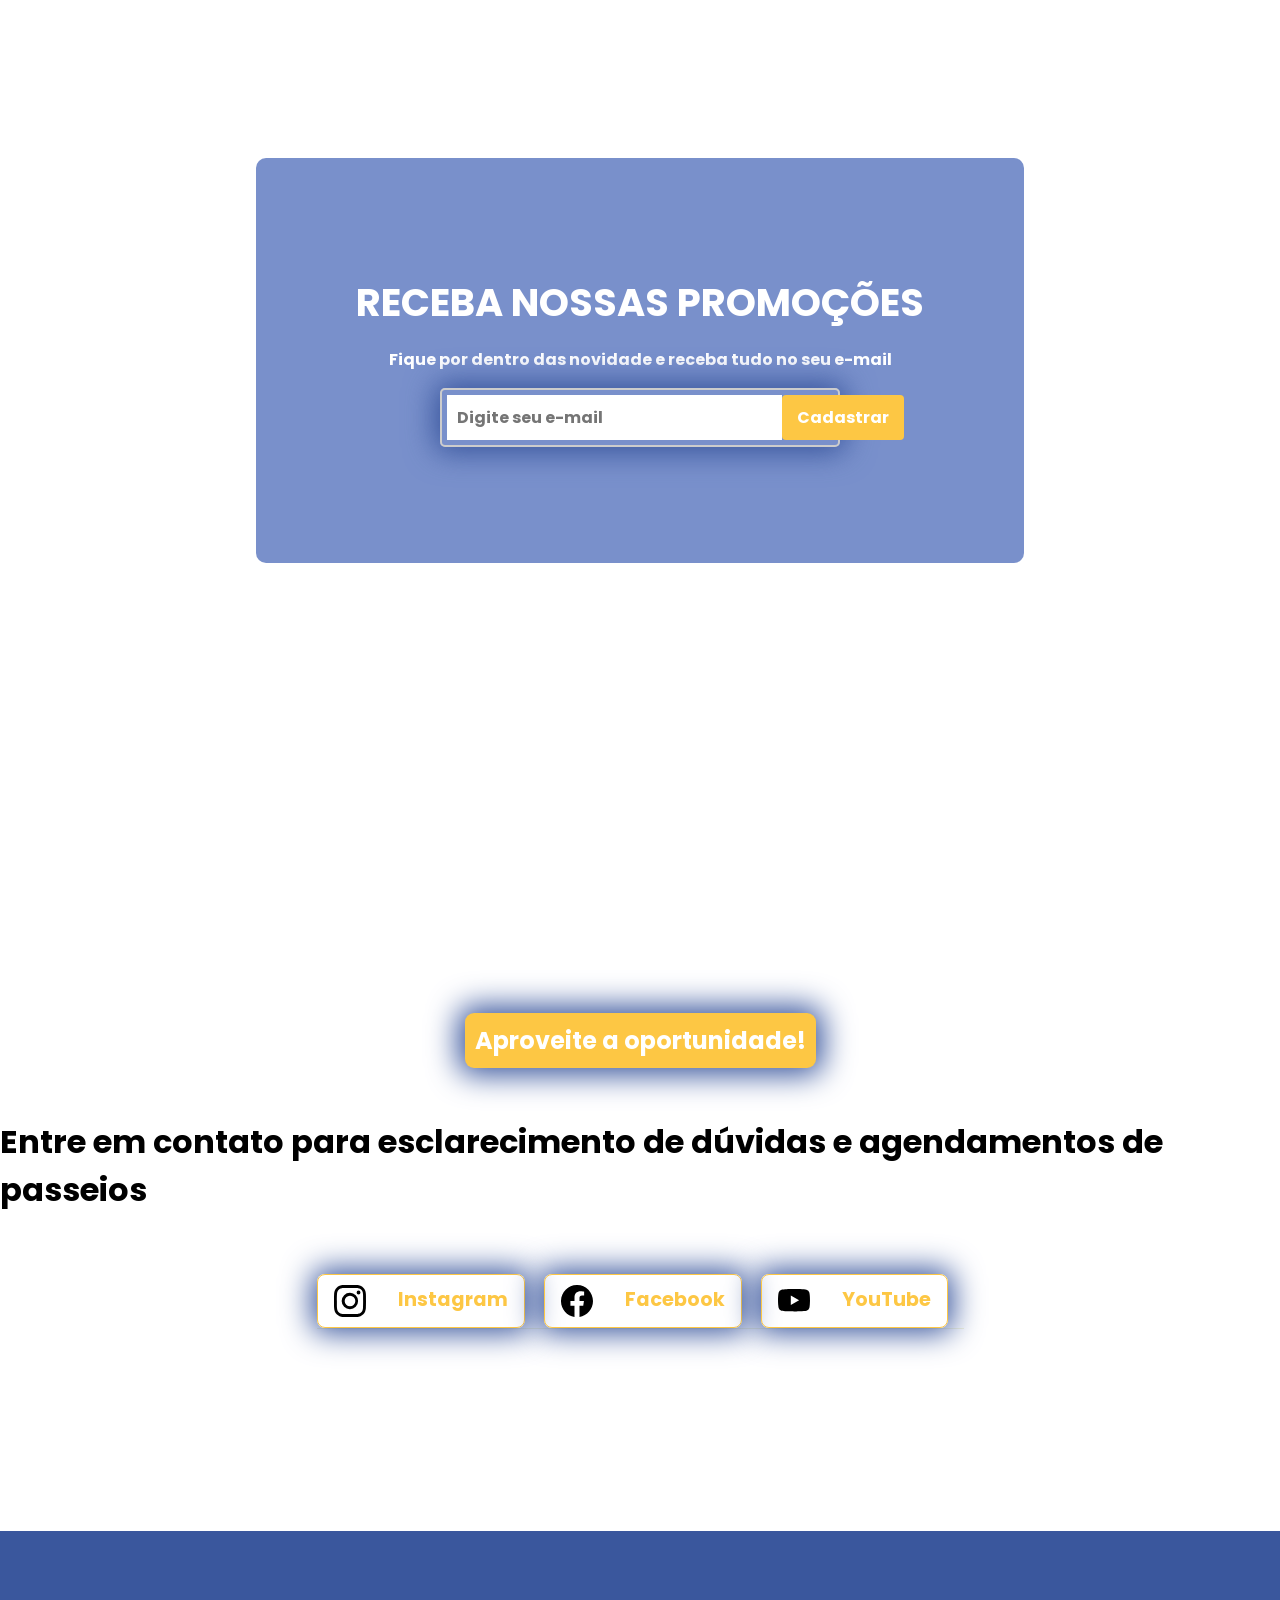
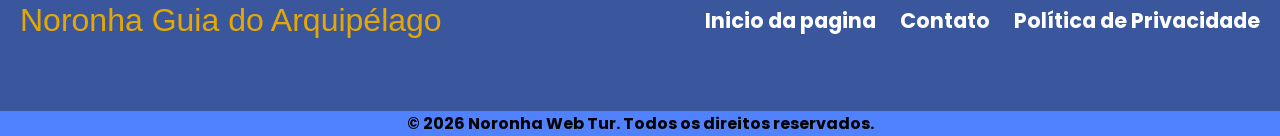
==== commit 1cd0bfbb: "Add files via upload" ====
--- a/index.html
+++ b/index.html
@@ -24,26 +24,31 @@
             </div>
 
             <nav>
-                <ul>
-                    <div class="lista-menu">
-                        <button id="btnNoronha" class="btn-menu">
+                <button class="hamburger" id="hamburger" aria-label="Menu">
+                    <span></span>
+                    <span></span>
+                    <span></span>
+                </button>
+
+                <ul id="menu-nav" class="nav-menu">
+                    <li class="menu-item">
+                        <button class="menu-btn" id="btnNoronha">
                             Noronha ▼
                         </button>
-
-                        <div id="menuNoronha" class="lista">
+                        <div id="menuNoronha" class="submenu">
                             <a href="#">PRAIAS</a>
-                            <a href="#">MAPA DA ILHA</a>
+                            <a href="mapa.html">MAPA DA ILHA</a>
                             <a href="#">HOTÉIS</a>
                             <a href="#">DICA</a>
                         </div>
-                    </div>
+                    </li>
 
                     <li><a href="pacotes.html">Pacotes</a></li>
                     <li><a href="destinos.html">Restaurantes</a></li>
                     <li><a href="passeios.html">Passeios</a></li>
-                    <li><a href="reservas.html">Reservas</a></li>
+                    <li><a href="reserva.html">Reservas</a></li>
                     <li><a href="contato.html">Pousadas</a></li>
-                    <li><a href="contato.html">Como chegar</a></li>
+                    <li><a href="comochegar.html">Como chegar</a></li>
                 </ul>
             </nav>
         </div>
@@ -56,11 +61,13 @@
                 <img src="img/imagem-1.webp" alt="">
 
                 <div class="card-texto">
-                    <h2 class="titulo">Praia de noronha</h2>
-                    <p class="descricao">Lorem ipsum dolor sit amet, consectetur adipisicing elit. Suscipit, adipisci.
+                    <h2 class="titulo">Praias de Sonho</h2>
+                    <p class="descricao">Desvende o paraíso nas praias mais virgens do Atlântico. Com águas turquesas,
+                        areias douradas intocadas e cenários que parecem saídos de um sonho, Fernando de Noronha oferece
+                        praias únicas e protegidas, onde a natureza está em sua forma mais pura e deslumbrante.
                     </p>
                     <div class="buttons">
-                        <button class="btn">Saiba mais</button>
+                        <a href="#secao-atracoes" class="btn">Explorar Atrações</a>
                     </div>
                 </div>
             </div>
@@ -70,11 +77,14 @@
                 <img src="img/imagem-2.jpg" alt="">
 
                 <div class="card-texto">
-                    <h2 class="titulo">Praia de noronha</h2>
-                    <p class="descricao">Lorem ipsum dolor sit amet, consectetur adipisicing elit. Suscipit, adipisci.
+                    <h2 class="titulo">Mergulhe na Magia Marinha</h2>
+                    <p class="descricao">Explore um universo subaquático extraordinário com recifes vibrantes,
+                        tartarugas majestosas e golfinhos dançantes. Noronha é um santuário vivo onde você se conecta
+                        com a natureza em seu estado mais puro, oferecendo mergulhos e snorkels que transformam sonhos
+                        em realidade.
                     </p>
                     <div class="buttons">
-                        <button class="btn">Saiba mais</button>
+                        <a href="#secao-atracoes" class="btn">Explorar Atrações</a>
 
                     </div>
                 </div>
@@ -84,11 +94,13 @@
                 <img src="img/imagem-3.jpg" alt="">
 
                 <div class="card-texto">
-                    <h2 class="titulo">Praia de noronha</h2>
-                    <p class="descricao">Lorem ipsum dolor sit amet, consectetur adipisicing elit. Suscipit, adipisci.
+                    <h2 class="titulo">Aventura e Contemplação</h2>
+                    <p class="descricao">Caminhe por trilhas selvagens que revelam vistas de tirar o fôlego do Atlântico
+                        infinito. Escarpas gigantescas, formações rochosas primitivas e pôr do sol avermelhado criam uma
+                        sinfonia de paisagens que tocam a alma e deixam memórias eternas gravadas no coração.
                     </p>
                     <div class="buttons">
-                        <button class="btn">Saiba mais</button>
+                        <a href="#secao-atracoes" class="btn">Explorar Atrações</a>
                     </div>
                 </div>
             </div>
@@ -102,7 +114,7 @@
 
         </section>
         <section>
-            <div class="secao-atracoes">
+            <div id="secao-atracoes" class="secao-atracoes">
                 <div class="titulo-atracoes">
                     <h2>Atrações do Arquipélago</h2>
                     <p>Das praias premiadas internacionalmente às mergulhos em águas cristalinas de até 40m de
@@ -117,8 +129,12 @@
                             <h3>Passeios em Noronha</h3>
                             <p>Principais atrações de passeios em Noronha. Separamos 13 opções imperdíveis com preços
                                 competitivos e um atendimento personalizado.</p>
-                            <a href="">Saiba Mais</a>
-                        </div>
+
+                            <div class="card-bts">
+                                <a href="cadastro.html">Saiba Mais</a>
+                            </div>
+                        </div>
+
                     </div>
 
                     <div class="card">
@@ -127,8 +143,12 @@
                             <h3>Restaurantes</h3>
                             <p>Descubra os melhores restaurantes de Noronha, com pratos típicos e ingredientes frescos
                                 da região.</p>
-                            <a href="">Saiba Mais</a>
-                        </div>
+
+                            <div class="card-bts">
+                                <a href="cadastro.html">Saiba Mais</a>
+                            </div>
+                        </div>
+
                     </div>
 
                     <div class="card">
@@ -138,7 +158,9 @@
                             <p>A Lua de Mel não é um simples passeio de férias, mas sim a primeira e a mais importante
                                 viagem romântica que um casal faz, marcando o início de uma nova etapa em suas vidas.
                             </p>
-                            <a href="">Saiba Mais</a>
+                            <div class="card-bts">
+                                <a href="cadastro.html">Saiba Mais</a>
+                            </div>
                         </div>
                     </div>
 
@@ -150,7 +172,9 @@
                                 estadia inesquecível.
                                 Cama box, piscina, chá da tarde e muito mais...
                             </p>
-                            <a href="">Saiba Mais</a>
+                            <div class="card-bts">
+                                <a href="cadastro.html">Saiba Mais</a>
+                            </div>
                         </div>
                     </div>
 
@@ -161,7 +185,9 @@
                             <p>Confira nossas promoções especiais para suas férias em Noronha!
                                 Tudo para facilitar a sua vida e aproveitar todas as vantagens de ser nosso cliente.
                             </p>
-                            <a href="">Saiba Mais</a>
+                            <div class="card-bts">
+                                <a href="cadastro.html">Saiba Mais</a>
+                            </div>
                         </div>
                     </div>
 
@@ -169,30 +195,39 @@
                         <img src="img/buggy-e-moto.webp" alt="">
                         <div class="card-conteudo">
                             <h3>Buggy e Moto</h3>
-                            <p>Experimente a emoção de explorar Noronha de forma única com nossos serviços de buggy e moto.
-                                Queremos proporcionar a você e sua família momentos inesquecíveis na Ilha de Fernando de Noronha. Dispomos de buggys e motos que facilitam a sua locomoção com conforto e segurança.
-                            </p>
-                            <a href="">Saiba Mais</a>
-                        </div>
-                    </div>
-
-                    <div class="card">
-                        <img src="img/imagem-1.jpg" alt="">
-                        <div class="card-conteudo">
-                            <h3>Passeios em Noronha</h3>
-                            <p>Principais atrações de passeios em Noronha. Separamos 13 opções imperdíveis com preços
-                                competitivos e um atendimento personalizado.</p>
-                            <a href="">Saiba Mais</a>
-                        </div>
-                    </div>
-
-                    <div class="card">
-                        <img src="img/imagem-1.jpg" alt="">
-                        <div class="card-conteudo">
-                            <h3>Passeios em Noronha</h3>
-                            <p>Principais atrações de passeios em Noronha. Separamos 13 opções imperdíveis com preços
-                                competitivos e um atendimento personalizado.</p>
-                            <a href="">Saiba Mais</a>
+                            <p>Experimente a emoção de explorar Noronha de forma única com nossos serviços de buggy e
+                                moto.
+                                Queremos proporcionar a você e sua família momentos inesquecíveis na Ilha de Fernando de
+                                Noronha. Dispomos de buggys e motos que facilitam a sua locomoção com conforto e
+                                segurança.
+                            </p>
+                            <div class="card-bts">
+                                <a href="cadastro.html">Saiba Mais</a>
+                            </div>
+                        </div>
+                    </div>
+
+                    <div class="card">
+                        <img src="img/imagem-dicas.webp" alt="">
+                        <div class="card-conteudo">
+                            <h3>Dicas Importantes</h3>
+                            <p>Fernando de Noronha conta com as Três praias mais bonitas do Brasil, mas vai muito além,
+                                todos lugares que você olha são incríveis, vamos as Dicas.</p>
+                            <div class="card-bts">
+                                <a href="cadastro.html">Saiba Mais</a>
+                            </div>
+                        </div>
+                    </div>
+
+                    <div class="card">
+                        <img src="img/imagem-como-chegar.webp" alt="">
+                        <div class="card-conteudo">
+                            <h3>Como Chegar</h3>
+                            <p>Duas companhias aéreas têm vôos regulares saindo de Recife (1h20 de viagem) e Natal (55
+                                minutos). Para quem gosta do mar, há a opção dos cruzeiros marítimos.</p>
+                            <div class="card-bts">
+                                <a href="cadastro.html">Saiba Mais</a>
+                            </div>
                         </div>
                     </div>
                 </div>
@@ -212,15 +247,17 @@
         </section>
         <section>
             <div class="secao-contato">
-                <p>Aproveite a oportunidade!</p>
-                <h3>Entre em contato para esclarecimento de dúvidas e agendamentos de passeios</h3>
-                <div class="links-contato">
-                    <a class="apresentacao-links" href="#" target="_blank"><img src="img/instagram.svg"
-                            alt="instagram">Instagram</a>
-                    <a class="apresentacao-links" href="#" target="_blank"><img src="img/facebook.svg"
-                            alt="instagram">Facebook</a>
-                    <a class="apresentacao-links" href="#" target="_blank"><img src="img/youtube.svg"
-                            alt="instagram">YouTube</a>
+                <div class="conteudo-contato">
+                    <p>Aproveite a oportunidade!</p>
+                    <h3>Entre em contato para esclarecimento de dúvidas e agendamentos de passeios</h3>
+                    <div class="links-contato">
+                        <a class="apresentacao-links" href="#" target="_blank"><img src="img/instagram.svg"
+                                alt="instagram">Instagram</a>
+                        <a class="apresentacao-links" href="#" target="_blank"><img src="img/facebook.svg"
+                                alt="instagram">Facebook</a>
+                        <a class="apresentacao-links" href="#" target="_blank"><img src="img/youtube.svg"
+                                alt="instagram">YouTube</a>
+                    </div>
                 </div>
             </div>
 
--- a/CSS/style.css
+++ b/CSS/style.css
@@ -49,9 +49,11 @@
     position: fixed;
     top: 0;
     left: 0;
-    z-index: 1000;
+    z-index: 3000;
+    /* maior z-index para permanecer acima do conteúdo */
     box-shadow: 0 6px 20px rgba(0, 0, 0, 0.12);
-    transition: padding 0.3s ease, backdrop-filter 0.3s ease, background-color 0.3s ease;
+    padding: 0.8rem 2rem;
+    transition: padding 0.32s ease, backdrop-filter 0.32s ease, background-color 0.32s ease;
 }
 
 header.shrink {
@@ -69,7 +71,8 @@
     justify-content: space-between;
     gap: 1rem;
 }
-.logo span{
+
+.logo span {
     font-weight: 300;
     color: var(--cor-detalhes-escuro);
 }
@@ -82,69 +85,227 @@
     font-size: 1.5rem;
 }
 
-/*menu lista*/
-
-.lista-menu {
+.slogan {
+    margin: 0;
+    font-size: 1rem;
+    line-height: 1;
+}
+
+/*menu navegação*/
+
+nav {
+    display: flex;
+    align-items: center;
+}
+
+.hamburger {
+    display: none;
+    flex-direction: column;
+    cursor: pointer;
+    background: none;
+    border: none;
+    gap: 6px;
     position: relative;
-    display: flex;
+    /* permite z-index funcionar */
+    z-index: 3100;
+    /* garantir visibilidade mesmo após scroll */
+}
+
+.hamburger span {
+    width: 25px;
+    height: 3px;
+    background-color: var(--headline-transparente-claro);
+    border-radius: 2px;
+    transition: all 0.3s ease;
+}
+
+.hamburger.active span:nth-child(1) {
+    transform: rotate(45deg) translate(10px, 10px);
+}
+
+.hamburger.active span:nth-child(2) {
+    opacity: 0;
+}
+
+.hamburger.active span:nth-child(3) {
+    transform: rotate(-45deg) translate(8px, -8px);
+}
+
+.nav-menu {
+    display: flex;
+    flex-direction: row;
     align-items: center;
-}
-
-.lista {
+    justify-content: center;
+    gap: 1.25rem;
+    white-space: nowrap;
+    /* evita que itens quebrem para a linha abaixo */
+    list-style: none;
+}
+
+/* Layout seguro: logo não deve crescer e empurrar o hamburger */
+.header-container {
+    align-items: center;
+}
+
+.logo {
+    flex: 0 0 auto;
+}
+
+nav {
+    flex: 1 1 auto;
+    display: flex;
+    justify-content: flex-end;
+    align-items: center;
+}
+
+.nav-menu li {
+    position: relative;
+}
+
+.nav-menu li a,
+.menu-btn {
+    color: var(--headline-transparente-claro);
+    text-decoration: none;
+    padding: 10px 15px;
+    font-size: 1rem;
+    cursor: pointer;
+    border: none;
+    background: none;
+    position: relative;
+    display: inline-block;
+    transition: color 0.25s ease;
+}
+
+/* linha única animada que "cresce" ao passar o mouse */
+.nav-menu li a::after,
+.menu-btn::after {
+    content: "";
+    position: absolute;
+    left: 0;
+    bottom: 6px;
+    height: 3px;
+    width: 100%;
+    background: var(--cor-detalhes-escuro);
+    transform: scaleX(0);
+    transform-origin: left center;
+    transition: transform 0.36s cubic-bezier(.25, .8, .25, 1);
+    will-change: transform;
+}
+
+.nav-menu li a:hover::after,
+.menu-btn:hover::after,
+.nav-menu li a:focus::after,
+.menu-btn:focus::after {
+    transform: scaleX(1);
+}
+
+.nav-menu li a:hover,
+.menu-btn:hover,
+.nav-menu li a:focus,
+.menu-btn:focus {
+    color: var(--cor-detalhes-escuro);
+}
+
+.submenu {
     display: none;
     position: absolute;
     top: calc(100% + 10px);
     left: 0;
-    border-radius: 10px;
+    background: rgba(55, 84, 156, 0.95);
+    border-radius: 8px;
     min-width: 200px;
-    box-shadow: 0 10px 30px rgba(0, 0, 0, 0.15);
-    backdrop-filter: blur(40px);
-}
-
-.lista a {
+    box-shadow: 0 10px 30px rgba(0, 0, 0, 0.2);
+    backdrop-filter: blur(10px);
+    z-index: 100;
+}
+
+.submenu a {
     display: block;
-    padding: 10px;
+    padding: 12px 20px;
     color: var(--headline-transparente-claro);
     text-decoration: none;
-}
-
-.lista a:hover {
+    transition: background 0.3s ease;
+}
+
+.submenu a:hover {
     background-color: var(--cor-detalhes-escuro);
     color: var(--headline-transparente-claro);
 }
 
-.btn-menu {
-    background: none;
-    border: none;
-    color: var(--headline-transparente-claro);
-    font-size: 1.25rem;
-    cursor: pointer;
-    transition: transform 0.3s ease;
-}
-
-.btn-menu:hover {
-    transform: scale(1.1);
-    transition: transform 0.3s ease;
+.menu-item:hover .submenu {
     display: block;
-    color: var(--cor-detalhes-escuro);
-}
-
-
-nav {
-    display: flex;
-    align-items: center;
-}
-
-nav ul {
-    display: flex;
-    flex-direction: row;
-    align-items: center;
-    justify-content: center;
-    gap: 1rem;
-}
-
-header nav ul li {
-    list-style: none;
+}
+
+/* Responsivo - Mobile */
+@media (max-width: 1412px) {
+    .hamburger {
+        display: flex;
+    }
+
+    .nav-menu {
+        display: none;
+        position: absolute;
+        top: 100%;
+        left: 0;
+        right: 0;
+        flex-direction: column;
+        background: rgba(55, 84, 156, 0.98);
+        backdrop-filter: blur(10px);
+        border-top: 1px solid rgba(255, 255, 255, 0.1);
+        margin-top: 10px;
+        border-radius: 0 0 10px 10px;
+        padding: 20px 0;
+        width: 100vw;
+        /* ocupar toda a largura da viewport */
+        max-width: 100%;
+        z-index: 2000;
+    }
+
+    .nav-menu.active {
+        display: flex;
+        z-index: 2000;
+        /* garantir que o menu móvel fique acima do conteúdo */
+    }
+
+    .nav-menu li {
+        width: 100%;
+        text-align: center;
+    }
+
+    .nav-menu li a,
+    .menu-btn {
+        width: 100%;
+        padding: 15px;
+        display: block;
+    }
+
+    .submenu {
+        position: static;
+        background: rgba(255, 255, 255, 0.1);
+        margin-top: 10px;
+        box-shadow: none;
+        backdrop-filter: blur(5px);
+    }
+
+    .submenu a {
+        padding: 10px 20px;
+        border-left: 3px solid var(--cor-detalhes);
+    }
+
+    .menu-item:hover .submenu {
+        display: block;
+    }
+}
+
+/* Desktop */
+@media (min-width: 1412px) {
+    .hamburger {
+        display: none;
+    }
+
+    .nav-menu {
+        display: flex;
+    }
 }
 
 header nav ul a {
@@ -184,53 +345,127 @@
 
 .container {
     min-height: 100vh;
-    width: 100%;
     margin-top: 80px;
 }
+
 .container .carrosel .list-item {
     height: 100%;
     width: 100%;
     position: absolute;
 }
+
 .container .carrosel .list-item img {
     height: 100%;
     width: 100%;
     object-fit: cover;
     filter: brightness(50%);
 }
+
 .container .carrosel .list-item .card-texto {
     position: absolute;
-    top: 30%;
-    right: 10%;
-    padding-right: 30%;
-    width: 80%;
-    text-shadow: 0px 5px 10px rgba(0, 0, 0, 0.7);
-    color: var(--headline-transparente-claro);
-}
+    top: 15%;
+    left: 15%;
+    text-align: left;
+    max-width: 600px;
+    animation: fadeInLeft 0.8s ease-out;
+    z-index: 10;
+}
+
 .container .carrosel .list-item .card-texto .titulo {
-    font-size: 3em;
+    font-size: 5em;
     font-weight: 700;
-    color: var(--cor-detalhes-escuro);
-    line-height: 1.2em;
-    margin-bottom: 0.5rem;
-}
+    color: #FFFFFF;
+    line-height: 1.1em;
+    width: 80vw;
+    margin-bottom: 1rem;
+    text-shadow: 3px 3px 15px rgba(0, 0, 0, 0.9);
+    letter-spacing: -1px;
+}
+
 .container .carrosel .list-item .card-texto .descricao {
-    font-size: 1.25em;
-    color: var(--cor-fundo-suave);
-    margin-bottom: 1.5rem;
-}
-.container .carrosel .list-item .card-texto .buttons {
-    display: grid;
+    font-size: 1.1em;
+    color: #FFFFFF;
+    margin-bottom: 2.5rem;
+    line-height: 1.8;
+    font-weight: 400;
+    font-style: italic;
+    text-shadow: 2px 2px 10px rgba(0, 0, 0, 0.9);
+}
+
+.container .carrosel .list-item .card-texto a {
+
     grid-template-columns: repeat(2, 130px);
     grid-template-rows: 50px;
     gap: 0.5rem;
 }
-.container .carrosel .list-item .card-texto .buttons button {
+
+.container .carrosel .list-item .card-texto .buttons a {
     border: none;
-    background-color: var(--headline-transparente-azul);
-    color: #fff;
+    background: var(--cor-detalhes);
+    color: #FFFFFF;
     cursor: pointer;
-    border-radius: 6px;
+    border-radius: 4px;
+    padding: 14px 40px;
+    font-size: 14px;
+    font-weight: 700;
+    text-transform: uppercase;
+    letter-spacing: 1.5px;
+    transition: all 0.3s ease;
+    position: relative;
+    overflow: hidden;
+    display: inline-block;
+    animation: slideInUp 0.8s ease-out 0.2s both;
+    box-shadow: 0 4px 12px rgba(253, 199, 68, 0.3);
+}
+
+.container .carrosel .list-item .card-texto .buttons a::before {
+    content: '';
+    position: absolute;
+    top: 0;
+    left: -100%;
+    width: 100%;
+    height: 100%;
+    background: rgba(255, 255, 255, 0.2);
+    transition: left 0.5s;
+    z-index: 1;
+}
+
+.container .carrosel .list-item .card-texto .buttons a:hover {
+    transform: translateY(-2px);
+    box-shadow: 0 8px 24px rgba(253, 199, 68, 0.5);
+    background: #f5b800;
+}
+
+.container .carrosel .list-item .card-texto .buttons a:hover::before {
+    left: 100%;
+}
+
+.container .carrosel .list-item .card-texto .buttons a:active {
+    transform: translateY(0);
+}
+
+@keyframes slideInUp {
+    from {
+        opacity: 0;
+        transform: translateY(30px);
+    }
+
+    to {
+        opacity: 1;
+        transform: translateY(0);
+    }
+}
+
+@keyframes fadeInLeft {
+    from {
+        opacity: 0;
+        transform: translateX(-50px);
+    }
+
+    to {
+        opacity: 1;
+        transform: translateX(0);
+    }
 }
 
 /* Carrossel */
@@ -239,22 +474,25 @@
     height: 100vh;
     overflow: hidden;
 }
+
 .container .carrosel .list-item {
     opacity: 0;
     transition: opacity 0.6s ease, transform 0.6s ease;
     transform: translateX(20px);
 }
+
 .container .carrosel .list-item.active {
     opacity: 1;
     transform: translateX(0);
     position: absolute;
     inset: 0;
 }
+
 .carousel-btn {
     position: absolute;
     top: 50%;
     transform: translateY(-50%);
-    background: rgba(0,0,0,0.5);
+    background: rgba(0, 0, 0, 0.5);
     color: #fff;
     border: none;
     width: 44px;
@@ -263,8 +501,15 @@
     cursor: pointer;
     z-index: 50;
 }
-.carousel-btn.prev { left: 16px; }
-.carousel-btn.next { right: 16px; }
+
+.carousel-btn.prev {
+    left: 16px;
+}
+
+.carousel-btn.next {
+    right: 16px;
+}
+
 .carousel-indicators {
     position: absolute;
     bottom: 18px;
@@ -274,68 +519,88 @@
     gap: 8px;
     z-index: 50;
 }
+
 .carousel-indicators button {
     width: 12px;
     height: 12px;
     border-radius: 50%;
     border: none;
-    background: rgba(255,255,255,0.5);
+    background: rgba(255, 255, 255, 0.5);
     cursor: pointer;
 }
 
 /* SECÃO ATRAÇOÉS*/
-.secao-atracoes{
-    max-width: 98vw;
+.secao-atracoes {
+    max-width: 100vw;
     margin: 0 auto;
     display: flex;
     align-items: start;
     flex-direction: column;
     justify-content: center;
 }
-.secao-atracoes .titulo-atracoes{
+
+.secao-atracoes .titulo-atracoes {
     margin-top: 80px;
     margin-left: 40px;
     align-items: start;
-    border-left: 5px solid #37549c ;
-    padding: 20px ;
+    border-left: 5px solid #37549c;
+    padding: 20px;
     font-size: 1.2rem;
 }
 
-.cards-atracoes{
+.cards-atracoes {
     display: flex;
     justify-content: center;
     flex-wrap: wrap;
     margin-top: 10px;
 }
-.card{
+
+.card {
     width: 325px;
+
     background-color: #ebecee;
     border-radius: 8px;
     overflow: hidden;
     box-shadow: 0 1px 40px #37549C;
     margin: 70px 20px;
     border: solid 5px transparent;
-}
-.card img{
+    display: flex;
+    flex-direction: column;
+}
+
+.card img {
     width: 100%;
     height: auto;
 }
-.card .card-conteudo{
+
+.card .card-conteudo {
     padding: 20px;
-}
-.card .card-conteudo h3{
+    display: flex;
+    flex-direction: column;
+    flex: 1;
+}
+
+.card .card-conteudo h3 {
     font-size: 1.2rem;
     font-weight: bolder;
     text-align: center;
     color: var(--cor-fundo-logo);
     margin-bottom: 8px;
 }
-.card .card-conteudo p{
+
+.card .card-conteudo p {
     color: #666;
     font-size: 15px;
     line-height: 1.3;
 }
-.card .card-conteudo a{
+
+.card .card-bts {
+    margin-top: auto;
+    padding-top: 16px;
+    border-top: 1px solid #d0d0d0;
+}
+
+.card .card-bts a {
     display: inline-block;
     padding: 8px 16px;
     background-color: var(--cor-detalhes);
@@ -345,20 +610,26 @@
     box-shadow: 0px 0px 10px 1px var(--cor-texto-principal);
 }
 
+.card .card-bts a:hover {
+    background-color: var(--cor-detalhes-escuro);
+    box-shadow: 0px 0px 10px 1px var(--cor-texto-principal);
+}
+
+
 /*SECAO PROMOÇOES*/
-.secao-promocoes{
+.secao-promocoes {
     display: flex;
     flex-direction: column;
     align-items: center;
     justify-content: center;
     min-height: 100vh;
-    padding: 20px;
-    background-image: url("/img/imagem-3.jpg");
+    background-image: url("/img/imagem-formulario.jpg");
     background-attachment: fixed;
     background-position: center;
     background-size: cover;
 }
-.conteudo-promocoes{
+
+.conteudo-promocoes {
     min-width: 60%;
     min-height: 45vh;
     text-align: justify;
@@ -373,7 +644,8 @@
     flex-direction: column;
     color: var(--cor-fundo-site);
 }
-.conteudo-promocoes h2{
+
+.conteudo-promocoes h2 {
     font-size: 2.40rem;
 }
 
@@ -412,21 +684,25 @@
 
 /*SECAO CONTATO*/
 
-.secao-contato{
+.conteudo-contato {
     min-height: 80vh;
     display: flex;
     align-items: center;
     justify-content: center;
     flex-direction: column;
-}
-.links-contato{
-    border-bottom:1px solid  beige; 
-}
-.secao-contato h3{
-    font-size: 1.5rem;
+    border-radius: 10px;
+}
+
+.links-contato {
+    border-bottom: 1px solid beige;
+}
+
+.conteudo-contato h3 {
+    font-size: 2rem;
     margin-bottom: 60px;
 }
-.secao-contato p{
+
+.conteudo-contato p {
     padding: 10px;
     font-size: 1.5rem;
     background-color: var(--cor-detalhes);
@@ -435,6 +711,7 @@
     box-shadow: 0px 0px 30px 7px var(--cor-texto-principal);
     margin-bottom: 50px;
 }
+
 .apresentacao-links {
     font-weight: bold;
     color: var(--cor-detalhes);
@@ -445,42 +722,452 @@
     margin-right: 1rem;
     border: 1px solid;
     border-radius: 8px;
-    padding: 2px 1rem;
+    padding: 10px 1rem;
     box-shadow: 0px 0px 30px 5px var(--cor-texto-principal);
     transition: background-color 0.2s ease, transform 0.6s ease;
 }
-.apresentacao-links:hover{
-    padding: 6px 1.5rem;
-}
-.apresentacao-links img{
+
+.apresentacao-links:hover {
+    background-color: var(--cor-detalhes-escuro);
+    transform: translateY(-3px);
+}
+
+.apresentacao-links img {
     width: 2rem;
     margin-right: 2rem;
 }
 
 /*SECAO RODAPE*/
 
-.conteudo-rodape{
+.conteudo-rodape {
     background-color: var(--headline-transparente-azul);
     min-height: 20vh;
+    padding: 20px;
     display: flex;
     align-items: center;
-    justify-content:space-evenly;
-    gap: 20px;
-}
-.conteudo-rodape h3{
+    justify-content: space-evenly;
+}
+
+
+.conteudo-rodape h3 {
     font-size: 2rem;
     font-family: arial;
     font-weight: 300;
     color: var(--cor-detalhes-escuro);
-    
-}
+
+}
+.conteudo-rodape nav ul {
+    display: flex;
+    gap: 1.5rem;
+}
+
 .secao-rodape a {
     font-weight: bold;
     font-size: 1.3rem;
     color: white;
 }
-.secao-rodape p{
+
+.secao-rodape p {
     bottom: 0px;
     text-align: center;
     background-color: var(--cor-fundo-logo);
+}
+
+/* ======================== MEDIA QUERIES RESPONSIVAS ======================== */
+
+/* Tablet (992px e menores) */
+@media (max-width: 1104px) {
+    header {
+        padding: 0.6rem 1.5rem;
+    }
+
+    .logo a {
+        font-size: 1.25rem;
+        gap: 0.5rem;
+    }
+
+    .slogan {
+        font-size: 0.95rem;
+    }
+
+    .nav-menu {
+        gap: 1rem;
+    }
+
+    .container {
+        margin-top: 70px;
+    }
+
+    .container .carrosel {
+        height: 70vh;
+    }
+
+    .container .carrosel .list-item .card-texto {
+        top: 12%;
+        left: 10%;
+        max-width: 500px;
+        z-index: 10;
+    }
+
+    .container .carrosel .list-item .card-texto .titulo {
+        font-size: 3.5rem;
+        width: 75vw;
+        margin-bottom: 0.8rem;
+        display: block;
+    }
+
+    .container .carrosel .list-item .card-texto .descricao {
+        font-size: 1rem;
+        margin-bottom: 1.5rem;
+        display: block;
+    }
+
+    .secao-atracoes .titulo-atracoes {
+        margin-top: 50px;
+        margin-left: 20px;
+        padding: 15px;
+        font-size: 1.1rem;
+    }
+
+    .card {
+        width: calc(50% - 30px);
+        margin: 45px 15px;
+    }
+
+    .conteudo-promocoes {
+        min-width: 75%;
+        padding: 15px;
+    }
+
+    .conteudo-promocoes h2 {
+        font-size: 1.8rem;
+    }
+
+    .conteudo-rodape {
+        flex-wrap: wrap;
+        justify-content: center;
+        gap: 15px;
+    }
+    .conteudo-rodape nav ul {
+        display: flex;
+        flex-wrap: wrap;
+        justify-content: space-around;
+        width: 100%;
+    }
+}
+
+/* Mobile (768px e menores) */
+@media (max-width: 768px) {
+    header {
+        padding: 0.5rem 1rem;
+    }
+
+    .logo a {
+        font-size: 1.1rem;
+        gap: 0.4rem;
+    }
+
+    .slogan {
+        font-size: 0.85rem;
+    }
+
+    .nav-menu li a,
+    .menu-btn {
+        padding: 12px 10px;
+        font-size: 0.95rem;
+    }
+
+    .container {
+        margin-top: 65px;
+    }
+
+    .container .carrosel {
+        height: 55vh;
+    }
+
+    .container .carrosel .list-item .card-texto {
+        top: 10%;
+        left: 8%;
+        max-width: 85%;
+        z-index: 10;
+    }
+
+    .container .carrosel .list-item .card-texto .titulo {
+        font-size: 2.2rem;
+        width: 85vw;
+        margin-bottom: 0.6rem;
+        display: block;
+    }
+
+    .container .carrosel .list-item .card-texto .descricao {
+        font-size: 0.95rem;
+        margin-bottom: 1.2rem;
+        line-height: 1.5;
+        display: block;
+    }
+
+    .container .carrosel .list-item .card-texto .buttons a {
+        padding: 10px 25px;
+        font-size: 12px;
+    }
+
+    .carousel-btn {
+        width: 40px;
+        height: 40px;
+        font-size: 20px;
+    }
+
+    .carousel-btn.prev {
+        left: 10px;
+    }
+
+    .carousel-btn.next {
+        right: 10px;
+    }
+
+    .secao-atracoes .titulo-atracoes {
+        margin-top: 40px;
+        margin-left: 15px;
+        padding: 12px;
+        border-left: 4px solid #37549c;
+        font-size: 1rem;
+    }
+
+    .cards-atracoes {
+        flex-direction: column;
+        align-items: center;
+    }
+
+    .card {
+        width: calc(100% - 30px);
+        margin: 25px auto;
+    }
+
+    .card .card-conteudo h3 {
+        font-size: 1.1rem;
+    }
+
+    .card .card-conteudo p {
+        font-size: 14px;
+    }
+
+    .conteudo-promocoes {
+        min-width: 90%;
+        padding: 12px;
+        margin: 0 10px;
+    }
+
+    .conteudo-promocoes h2 {
+        font-size: 1.5rem;
+        text-align: center;
+    }
+
+    .formulario-email {
+        max-width: 100%;
+        flex-direction: column;
+    }
+
+    .formulario-email input {
+        width: 100%;
+        margin-bottom: 8px;
+    }
+
+    .formulario-email button {
+        width: 100%;
+    }
+
+    .conteudo-contato {
+        padding: 0 15px;
+    }
+
+    .conteudo-contato h3 {
+        font-size: 1.5rem;
+        margin-bottom: 30px;
+    }
+
+    .conteudo-contato p {
+        font-size: 1.2rem;
+        padding: 8px;
+        margin-bottom: 25px;
+    }
+
+    .apresentacao-links {
+        font-size: 1rem;
+        margin: 10px auto;
+        padding: 8px 12px;
+        flex-direction: column;
+        align-items: center;
+    }
+
+    .apresentacao-links img {
+        width: 1.5rem;
+        margin: 0 0 6px 0;
+    }
+
+    .conteudo-rodape {
+        flex-direction: row;
+        flex-wrap: wrap;
+        align-items: center;
+        gap: 12px;
+        padding: 15px;
+        justify-content: center;
+    }
+
+    .conteudo-rodape h3 {
+        font-size: 1.5rem;
+        width: 100%;
+        text-align: center;
+    }
+
+    .secao-rodape a {
+        font-size: 1rem;
+        display: inline-block;
+        margin: 0 10px;
+    }
+}
+
+/*  (480px e menores) */
+@media (max-width: 480px) {
+    header {
+        padding: 0.4rem 0.8rem;
+    }
+
+    .logo img {
+        width: 100px !important;
+    }
+
+    .logo a {
+        font-size: 0.9rem;
+        gap: 0.3rem;
+    }
+
+    .slogan {
+        font-size: 0.75rem;
+    }
+
+    .nav-menu li a,
+    .menu-btn {
+        padding: 10px 8px;
+        font-size: 0.9rem;
+    }
+
+    .container {
+        margin-top: 60px;
+    }
+
+    .container .carrosel {
+        height: 45vh;
+    }
+
+    .container .carrosel .list-item .card-texto {
+        top: 8%;
+        left: 5%;
+        max-width: 90%;
+        z-index: 10;
+    }
+
+    .container .carrosel .list-item .card-texto .titulo {
+        font-size: 1.5rem;
+        width: 90vw;
+        margin-bottom: 0.5rem;
+        display: block;
+    }
+
+    .container .carrosel .list-item .card-texto .descricao {
+        font-size: 0.85rem;
+        margin-bottom: 1rem;
+        display: block;
+    }
+
+    .container .carrosel .list-item .card-texto .buttons a {
+        padding: 8px 20px;
+        font-size: 11px;
+    }
+
+    .carousel-btn {
+        width: 35px;
+        height: 35px;
+        font-size: 18px;
+    }
+
+    .carousel-indicators button {
+        width: 10px;
+        height: 10px;
+    }
+
+    .secao-atracoes .titulo-atracoes {
+        margin-top: 30px;
+        margin-left: 10px;
+        padding: 10px;
+        border-left: 3px solid #37549c;
+        font-size: 0.95rem;
+    }
+
+    .card {
+        width: calc(100% - 20px);
+        margin: 18px auto;
+    }
+
+    .card .card-conteudo h3 {
+        font-size: 1rem;
+    }
+
+    .card .card-conteudo p {
+        font-size: 13px;
+        line-height: 1.2;
+    }
+
+    .conteudo-promocoes {
+        min-width: 95%;
+        padding: 10px;
+        margin: 0 5px;
+    }
+
+    .conteudo-promocoes h2 {
+        font-size: 1.2rem;
+    }
+
+    .conteudo-contato h3 {
+        font-size: 1.2rem;
+        margin-bottom: 20px;
+    }
+
+    .conteudo-contato p {
+        font-size: 1rem;
+        padding: 6px;
+        margin-bottom: 15px;
+    }
+
+    .apresentacao-links {
+        font-size: 0.9rem;
+        padding: 6px 10px;
+        margin: 8px auto;
+    }
+
+    .apresentacao-links img {
+        width: 1.2rem;
+        margin: 0;
+    }
+
+    .conteudo-rodape {
+        flex-direction: row;
+        flex-wrap: wrap;
+        gap: 10px;
+        padding: 10px;
+        justify-content: center;
+        align-items: center;
+    }
+
+    .conteudo-rodape h3 {
+        font-size: 1.2rem;
+        margin-bottom: 8px;
+        width: 100%;
+        text-align: center;
+    }
+
+    .secao-rodape a {
+        font-size: 0.85rem;
+        display: inline-block;
+        margin: 0 8px;
+    }
 }
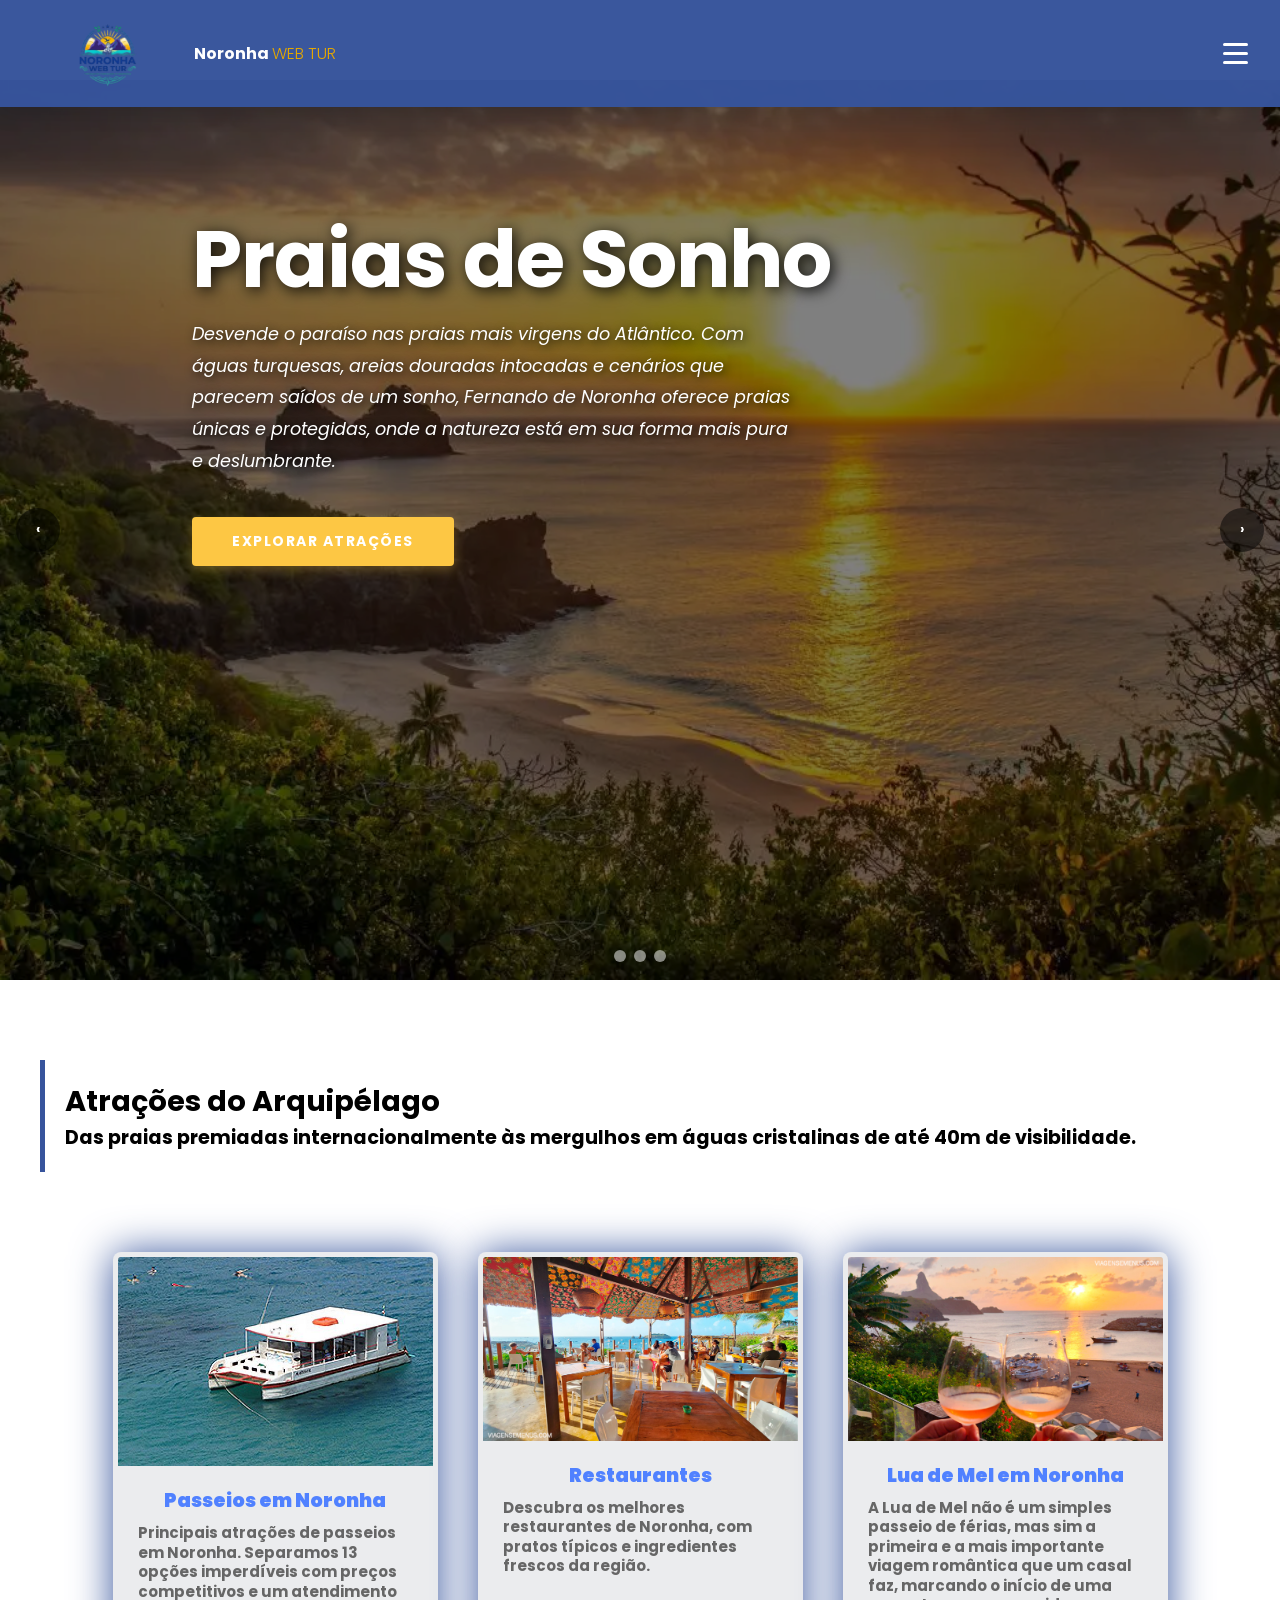
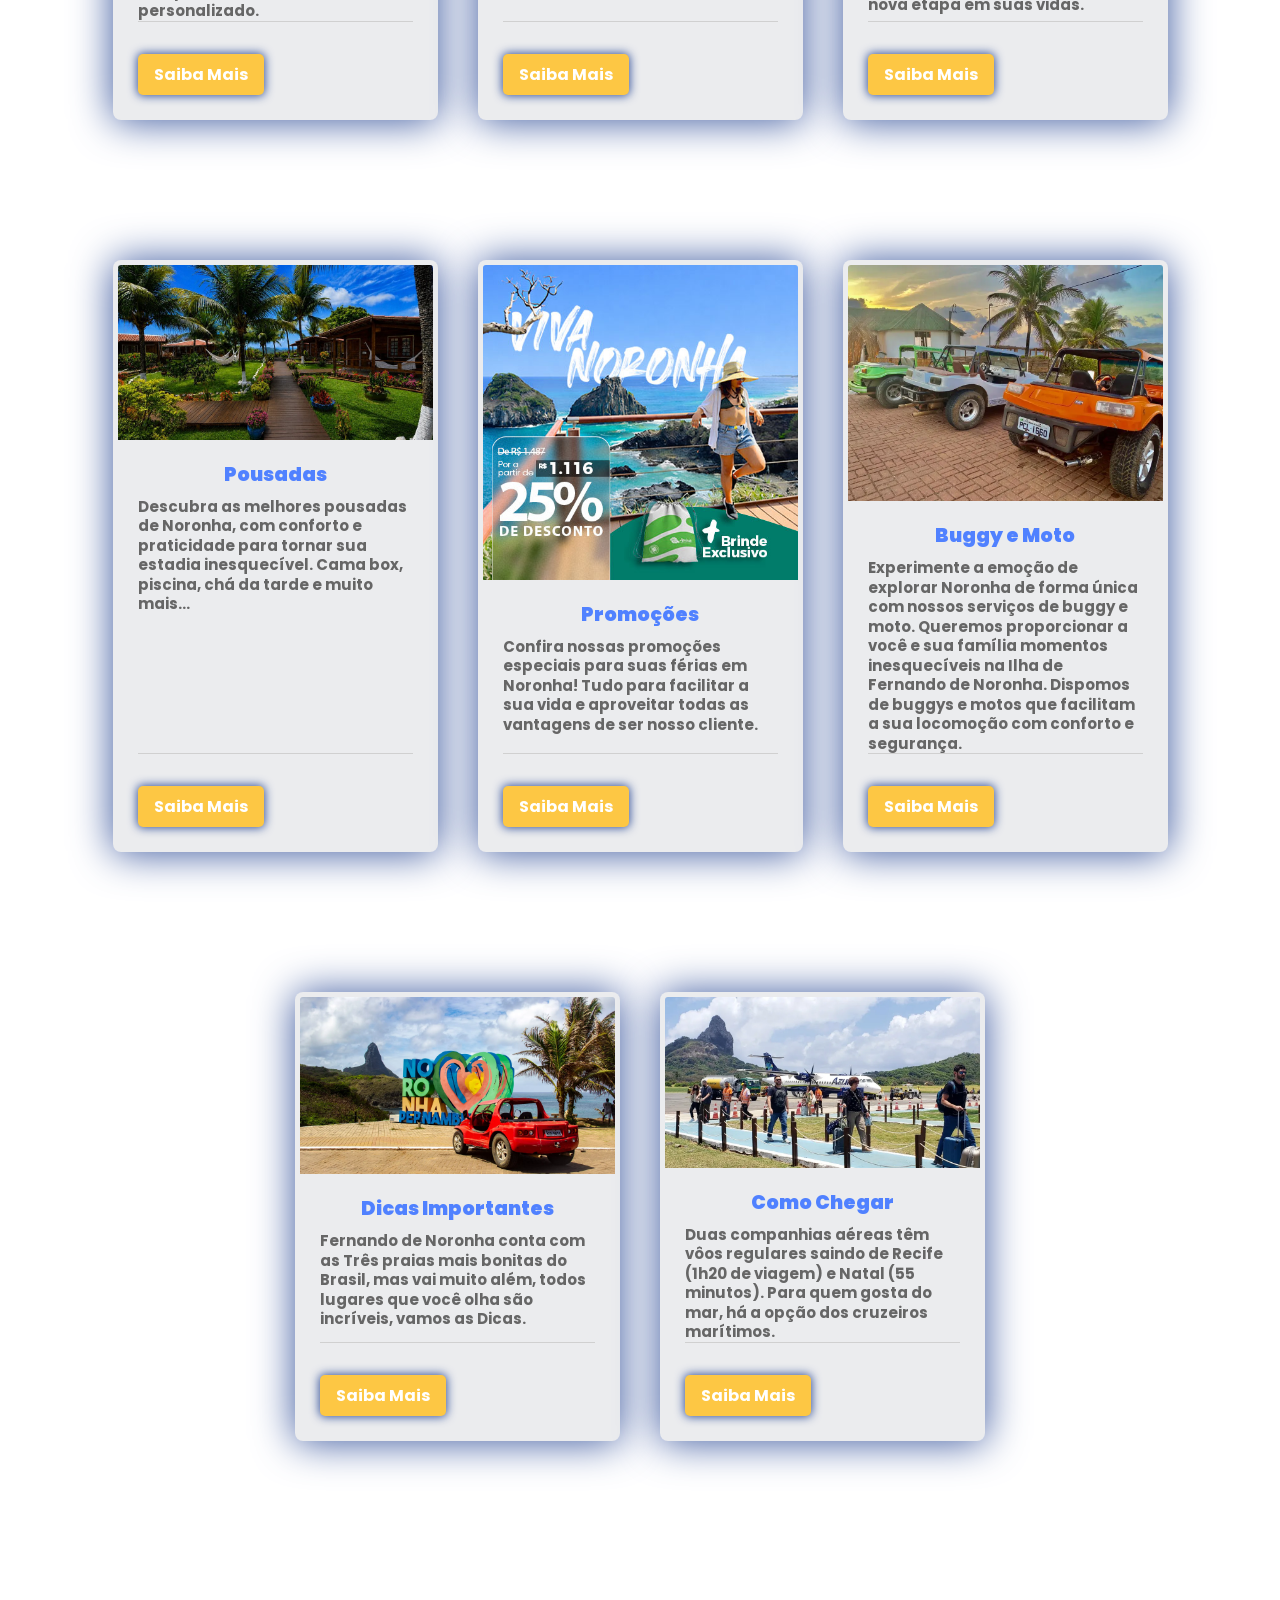
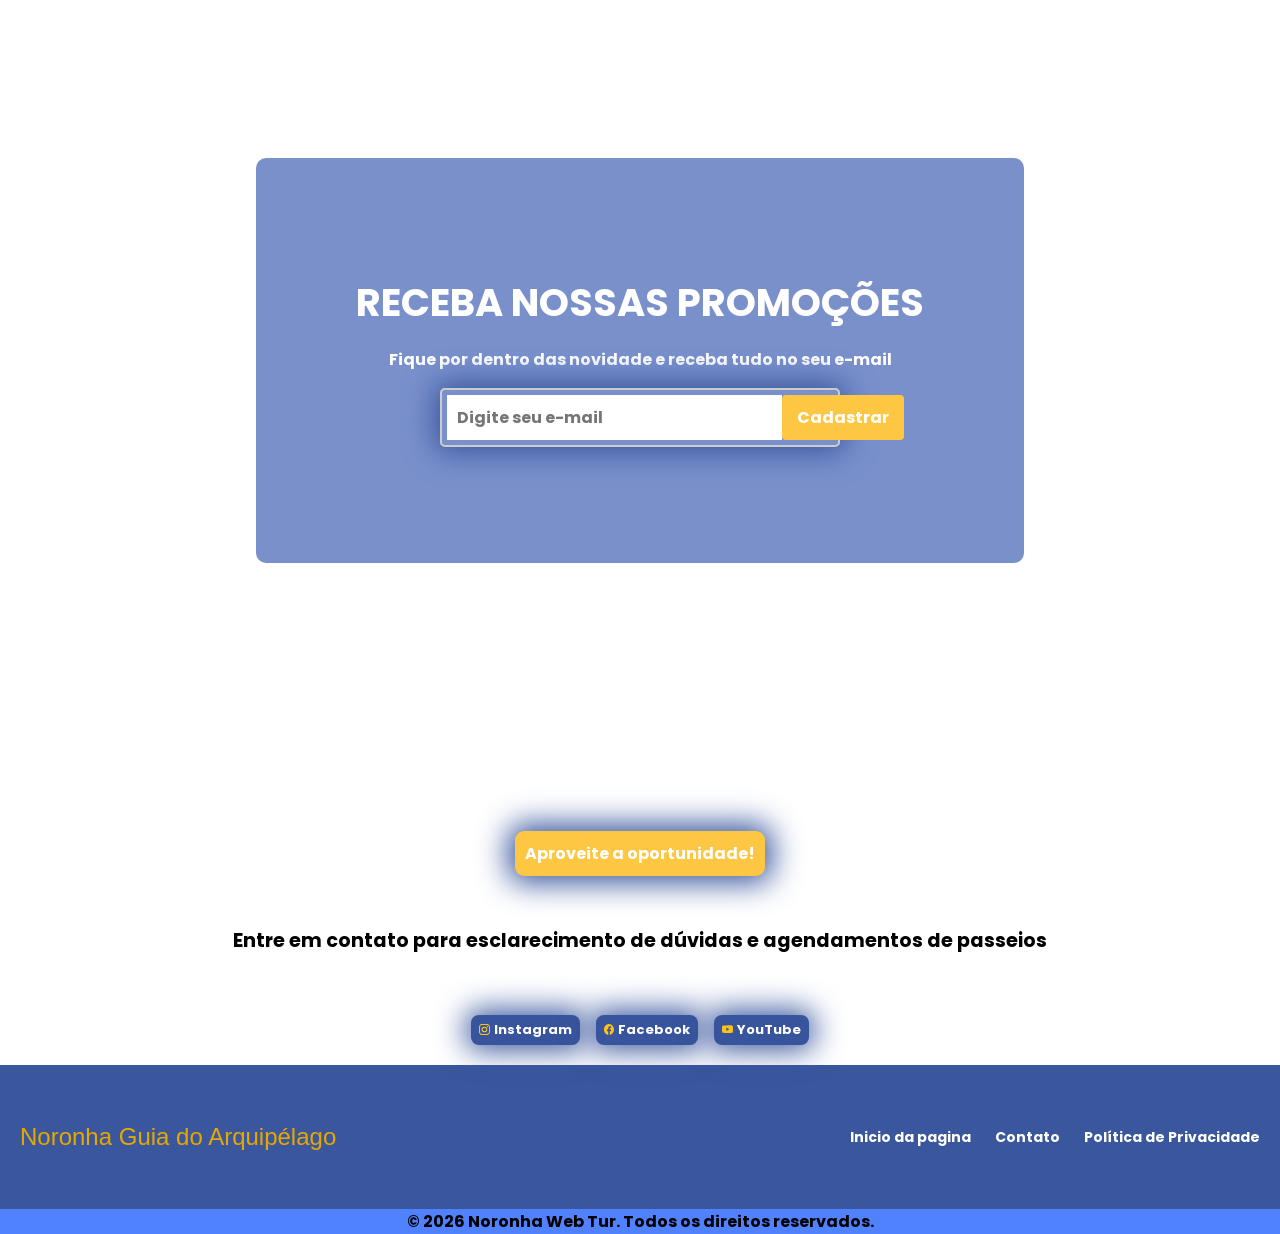
==== commit 64f90e7b: "Add files via upload" ====
--- a/index.html
+++ b/index.html
@@ -44,10 +44,10 @@
                     </li>
 
                     <li><a href="pacotes.html">Pacotes</a></li>
-                    <li><a href="destinos.html">Restaurantes</a></li>
+                    <li><a href="restaurantes.html">Restaurantes</a></li>
                     <li><a href="passeios.html">Passeios</a></li>
                     <li><a href="reserva.html">Reservas</a></li>
-                    <li><a href="contato.html">Pousadas</a></li>
+                    <li><a href="pousadas.html">Pousadas</a></li>
                     <li><a href="comochegar.html">Como chegar</a></li>
                 </ul>
             </nav>
--- a/CSS/style.css
+++ b/CSS/style.css
@@ -14,7 +14,6 @@
     /* Azul Royal do texto 'NORONHA' */
     --cor-detalhes: #FDC744;
     /* Amarelo/Dourado do Sol */
-    --cor-secundaria: #832E96;
     /* Roxo das Montanhas */
     --cor-destaque: #3BB1A5;
     /* Turquesa das Ondas */
@@ -24,12 +23,10 @@
     /* Neutros e Tipografia */
     --cor-fundo-site: #FFFFFF;
     /* Branco Puro para a maior parte do site */
-    --cor-fundo-suave: #F8F9FA;
     /* Cinza claríssimo para seções secundárias */
     --cor-texto-principal: #37549C;
     /* Usando o Azul Royal do logo para texto */
-    --cor-texto-suave: #6C757D;
-    /* Cinza para descrições longas */
+    
 
     /* Tons Derivados para UI (ex: botões) */
     --cor-detalhes-escuro: #E6A800;
@@ -203,7 +200,7 @@
 .menu-btn:hover,
 .nav-menu li a:focus,
 .menu-btn:focus {
-    color: var(--cor-detalhes-escuro);
+    color: var(--cor-fundo-site);
 }
 
 .submenu {
@@ -685,26 +682,36 @@
 /*SECAO CONTATO*/
 
 .conteudo-contato {
-    min-height: 80vh;
     display: flex;
     align-items: center;
     justify-content: center;
     flex-direction: column;
-    border-radius: 10px;
+    padding: 20px;
+}
+.secao-contato {
+    display: flex;
+    align-items: center;
+    justify-content: center;
+    flex-direction: column;
 }
 
 .links-contato {
-    border-bottom: 1px solid beige;
+    display: flex;
+    align-items: center;
+    justify-content: space-around;
+    flex-wrap: wrap;
+    gap: 1rem;
 }
 
 .conteudo-contato h3 {
-    font-size: 2rem;
+    font-size: 1.2rem;
+    text-align: center;
     margin-bottom: 60px;
 }
 
 .conteudo-contato p {
     padding: 10px;
-    font-size: 1.5rem;
+    font-size: 1rem;
     background-color: var(--cor-detalhes);
     color: var(--cor-fundo-site);
     border-radius: 9px;
@@ -714,34 +721,35 @@
 
 .apresentacao-links {
     font-weight: bold;
-    color: var(--cor-detalhes);
-    background-color: var(--headline-gradiente-moderno);
-    font-size: 1.2rem;
+    color: var(--cor-fundo-site);
+    background-color: var(--cor-texto-principal);
+    font-size: 13px;
     display: inline-flex;
+    align-items: center;
     justify-content: center;
-    margin-right: 1rem;
-    border: 1px solid;
     border-radius: 8px;
-    padding: 10px 1rem;
+    padding: 5px 0.5rem;
     box-shadow: 0px 0px 30px 5px var(--cor-texto-principal);
     transition: background-color 0.2s ease, transform 0.6s ease;
 }
 
 .apresentacao-links:hover {
-    background-color: var(--cor-detalhes-escuro);
+    background-color: var(--cor-fundo-site);
+    color: black;
     transform: translateY(-3px);
 }
 
 .apresentacao-links img {
-    width: 2rem;
-    margin-right: 2rem;
+    width: 0.9rem;
+    padding-right: 4px;
+    filter: invert(82%) sepia(35%) saturate(1468%) hue-rotate(345deg) brightness(101%) contrast(99%);
 }
 
 /*SECAO RODAPE*/
 
 .conteudo-rodape {
     background-color: var(--headline-transparente-azul);
-    min-height: 20vh;
+    min-height: 16vh;
     padding: 20px;
     display: flex;
     align-items: center;
@@ -750,7 +758,7 @@
 
 
 .conteudo-rodape h3 {
-    font-size: 2rem;
+    font-size: 1.5rem;
     font-family: arial;
     font-weight: 300;
     color: var(--cor-detalhes-escuro);
@@ -763,7 +771,7 @@
 
 .secao-rodape a {
     font-weight: bold;
-    font-size: 1.3rem;
+    font-size: 0.875rem;
     color: white;
 }
 
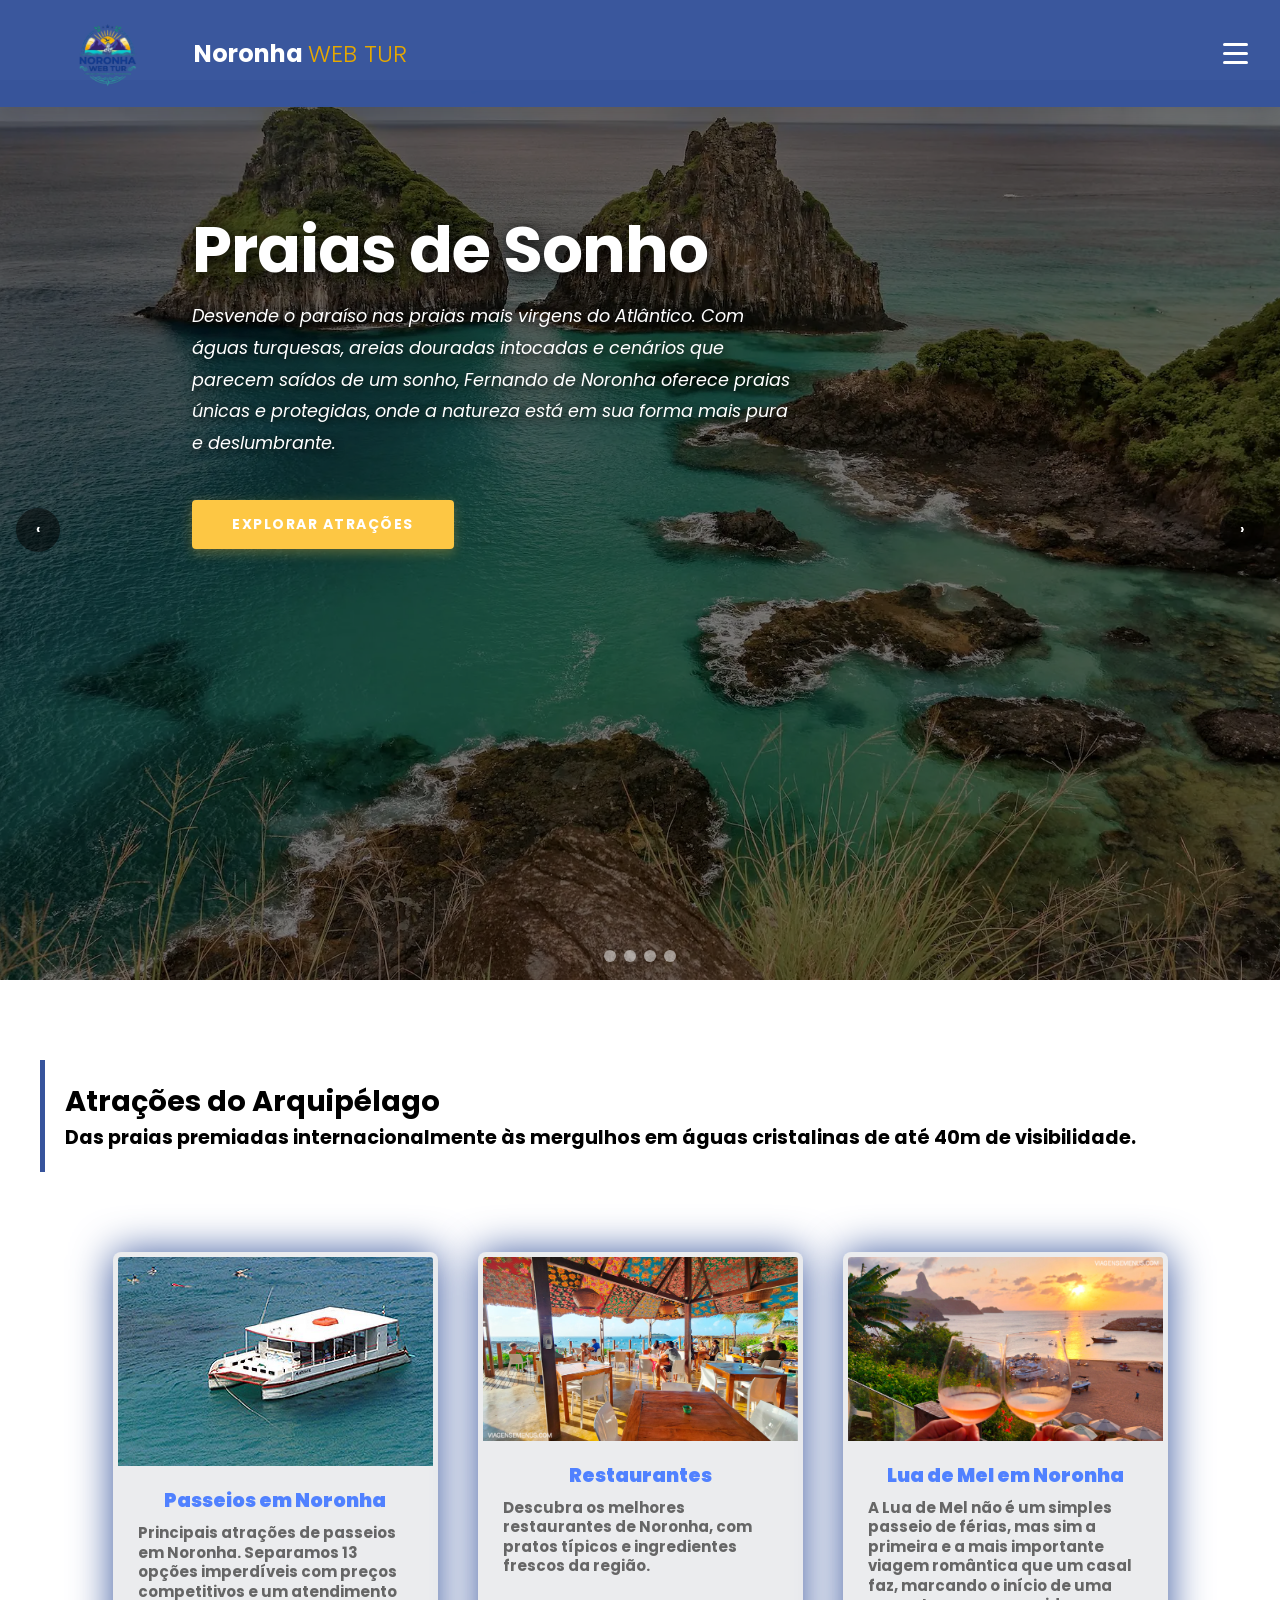
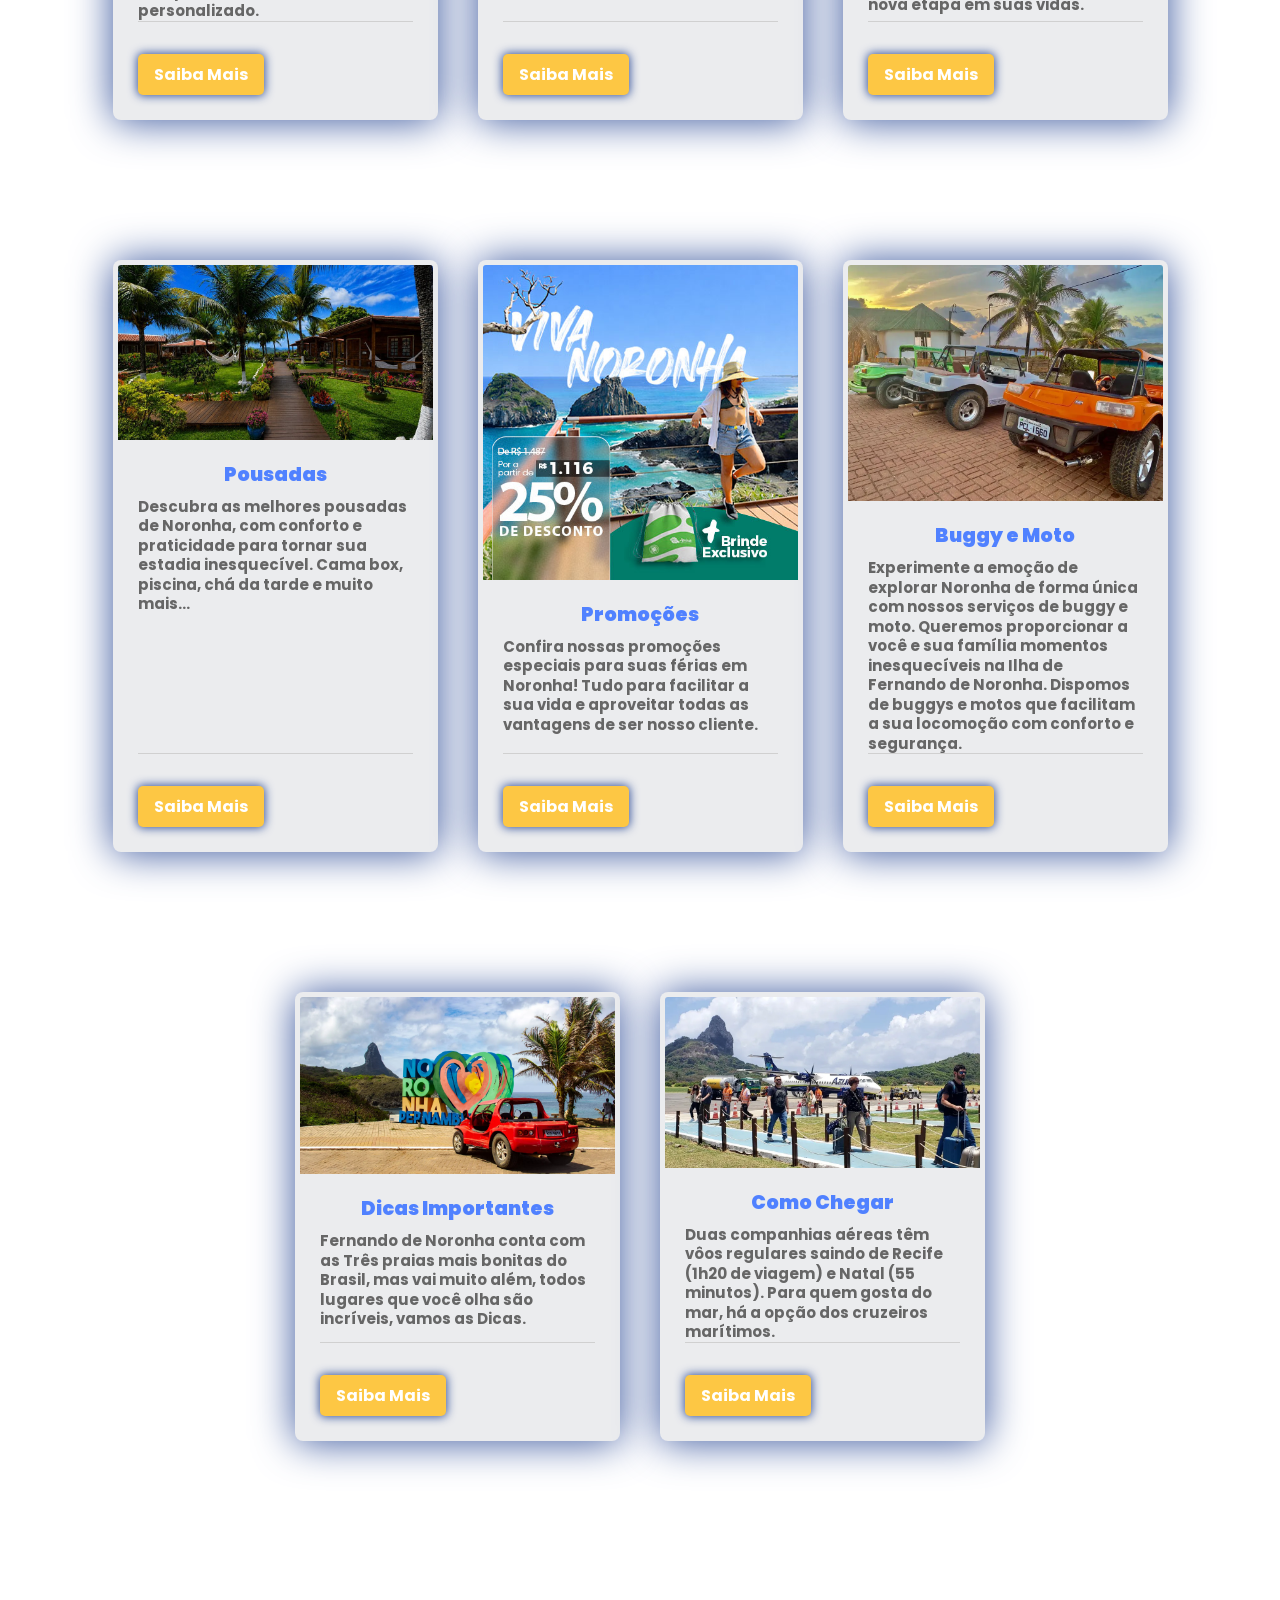
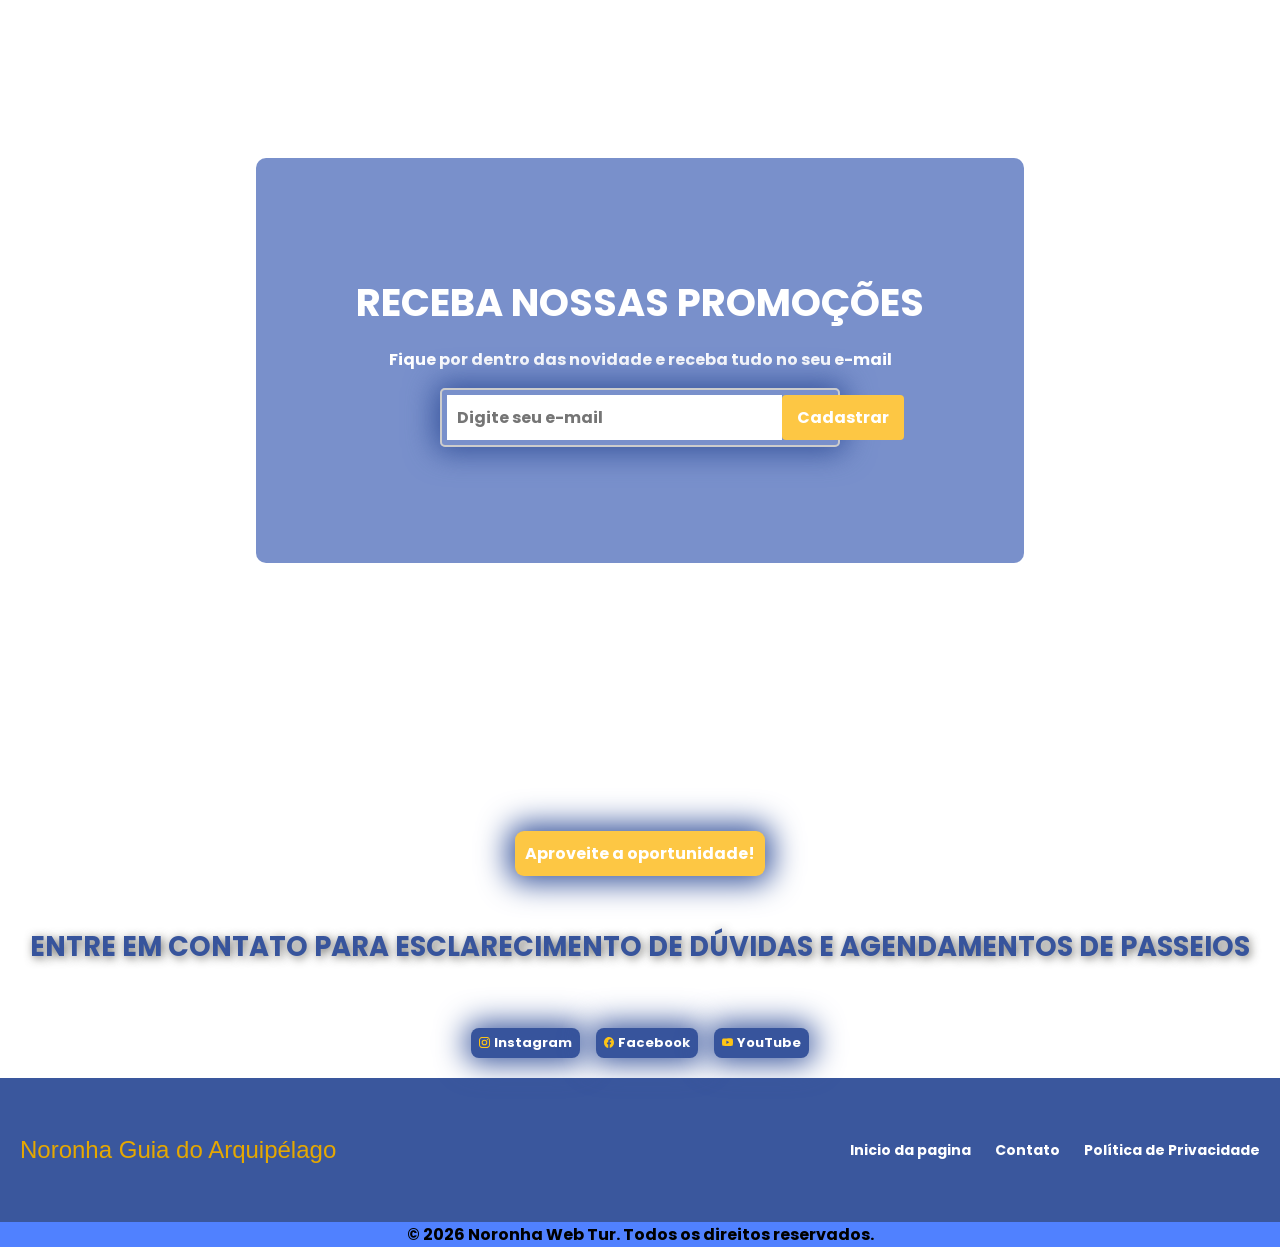
==== commit 6ba7d780: "Add files via upload" ====
--- a/index.html
+++ b/index.html
@@ -13,12 +13,12 @@
     <link href="https://fonts.googleapis.com/css2?family=Poppins:wght@300;400;500;700&display=swap" rel="stylesheet">
 </head>
 
-<body>
+<body> 
     <header>
         <div class="header-container">
             <div class="logo">
                 <a href="index.html">
-                    <img src="img/imagem-logo.png" alt="Logo Noronha  Web tur" width="150">
+                    <img src="img/imagem-logo.png" alt="Logo Noronha  Web tur" >
                     <p class="slogan">Noronha <span>WEB TUR</span></p>
                 </a>
             </div>
@@ -36,10 +36,7 @@
                             Noronha ▼
                         </button>
                         <div id="menuNoronha" class="submenu">
-                            <a href="#">PRAIAS</a>
                             <a href="mapa.html">MAPA DA ILHA</a>
-                            <a href="#">HOTÉIS</a>
-                            <a href="#">DICA</a>
                         </div>
                     </li>
 
@@ -91,7 +88,22 @@
             </div>
 
             <div class="list-item">
-                <img src="img/imagem-3.jpg" alt="">
+                <img src="img/imagem-3.avif" alt="">
+
+                <div class="card-texto">
+                    <h2 class="titulo">Aventura e Contemplação</h2>
+                    <p class="descricao">Caminhe por trilhas selvagens que revelam vistas de tirar o fôlego do Atlântico
+                        infinito. Escarpas gigantescas, formações rochosas primitivas e pôr do sol avermelhado criam uma
+                        sinfonia de paisagens que tocam a alma e deixam memórias eternas gravadas no coração.
+                    </p>
+                    <div class="buttons">
+                        <a href="#secao-atracoes" class="btn">Explorar Atrações</a>
+                    </div>
+                </div>
+            </div>
+
+            <div class="list-item">
+                <img src="img/imagem-formulario.jpg" alt="">
 
                 <div class="card-texto">
                     <h2 class="titulo">Aventura e Contemplação</h2>
--- a/CSS/style.css
+++ b/CSS/style.css
@@ -9,28 +9,12 @@
 }
 
 :root {
-    /* Cores Principais do Logo */
     --cor-fundo-logo: #5081ff;
-    /* Azul Royal do texto 'NORONHA' */
     --cor-detalhes: #FDC744;
-    /* Amarelo/Dourado do Sol */
-    /* Roxo das Montanhas */
-    --cor-destaque: #3BB1A5;
-    /* Turquesa das Ondas */
-    --cor-folhas: #1B8C5B;
-    /* Verde das Folhas e Estrelas */
-
-    /* Neutros e Tipografia */
     --cor-fundo-site: #FFFFFF;
-    /* Branco Puro para a maior parte do site */
-    /* Cinza claríssimo para seções secundárias */
     --cor-texto-principal: #37549C;
-    /* Usando o Azul Royal do logo para texto */
     
-
-    /* Tons Derivados para UI (ex: botões) */
     --cor-detalhes-escuro: #E6A800;
-    /* Variação mais escura do Sol para hovers */
     --headline-gradiente-moderno: linear-gradient(135deg, rgba(59, 177, 165, 0.9), rgba(131, 46, 150, 0.8));
     --headline-transparente-azul: rgba(55, 84, 156, 0.979);
     --headline-transparente-claro: rgb(255, 255, 255);
@@ -47,7 +31,6 @@
     top: 0;
     left: 0;
     z-index: 3000;
-    /* maior z-index para permanecer acima do conteúdo */
     box-shadow: 0 6px 20px rgba(0, 0, 0, 0.12);
     padding: 0.8rem 2rem;
     transition: padding 0.32s ease, backdrop-filter 0.32s ease, background-color 0.32s ease;
@@ -68,6 +51,9 @@
     justify-content: space-between;
     gap: 1rem;
 }
+.logo img {
+    width: 150px;
+}   
 
 .logo span {
     font-weight: 300;
@@ -84,7 +70,7 @@
 
 .slogan {
     margin: 0;
-    font-size: 1rem;
+    font-size: 1.5rem;
     line-height: 1;
 }
 
@@ -337,7 +323,7 @@
     left: 0;
 }
 
-/* PAGINA */
+/* ///////////////////-/-</>------PAGINA------</> -/-////////////*/
 
 
 .container {
@@ -355,7 +341,13 @@
     height: 100%;
     width: 100%;
     object-fit: cover;
-    filter: brightness(50%);
+}
+.container .carrosel .list-item::after {
+    content: "";
+    position: absolute;
+    inset: 0;
+    background: rgba(0, 0, 0, 0.521); /* ajuste a intensidade */
+    z-index: 1;
 }
 
 .container .carrosel .list-item .card-texto {
@@ -364,12 +356,12 @@
     left: 15%;
     text-align: left;
     max-width: 600px;
-    animation: fadeInLeft 0.8s ease-out;
+    animation: fadeInLeft 0.1s ease-out;
     z-index: 10;
 }
 
 .container .carrosel .list-item .card-texto .titulo {
-    font-size: 5em;
+    font-size: 4rem;
     font-weight: 700;
     color: #FFFFFF;
     line-height: 1.1em;
@@ -389,12 +381,6 @@
     text-shadow: 2px 2px 10px rgba(0, 0, 0, 0.9);
 }
 
-.container .carrosel .list-item .card-texto a {
-
-    grid-template-columns: repeat(2, 130px);
-    grid-template-rows: 50px;
-    gap: 0.5rem;
-}
 
 .container .carrosel .list-item .card-texto .buttons a {
     border: none;
@@ -704,7 +690,10 @@
 }
 
 .conteudo-contato h3 {
-    font-size: 1.2rem;
+    font-size: 1.7rem;
+    text-transform: uppercase;
+    color: var(--cor-texto-principal);
+    text-shadow: 2px 2px 10px rgba(92, 91, 85, 0.9);
     text-align: center;
     margin-bottom: 60px;
 }
@@ -795,7 +784,7 @@
     }
 
     .slogan {
-        font-size: 0.95rem;
+        font-size: 1.25rem;
     }
 
     .nav-menu {
@@ -876,13 +865,13 @@
     }
 
     .slogan {
-        font-size: 0.85rem;
+        font-size: 1.25rem;
     }
 
     .nav-menu li a,
     .menu-btn {
         padding: 12px 10px;
-        font-size: 0.95rem;
+        font-size: 1.25rem;
     }
 
     .container {
@@ -958,7 +947,10 @@
     .card .card-conteudo p {
         font-size: 14px;
     }
-
+    secao-promocoes {
+        min-height: 80vh;
+        background-position: top center;
+    }
     .conteudo-promocoes {
         min-width: 90%;
         padding: 12px;
@@ -985,31 +977,30 @@
     }
 
     .conteudo-contato {
-        padding: 0 15px;
+        padding: 30px 15px;
     }
 
     .conteudo-contato h3 {
-        font-size: 1.5rem;
+        font-size: 1.2rem;
         margin-bottom: 30px;
     }
 
     .conteudo-contato p {
-        font-size: 1.2rem;
-        padding: 8px;
+        font-size: 1rem;
+        padding: 10px;
         margin-bottom: 25px;
     }
 
     .apresentacao-links {
-        font-size: 1rem;
+        font-size: 0.5rem;
         margin: 10px auto;
-        padding: 8px 12px;
-        flex-direction: column;
+        padding: 10px 12px;
         align-items: center;
     }
 
     .apresentacao-links img {
         width: 1.5rem;
-        margin: 0 0 6px 0;
+        margin: 0 0 20px 0;
     }
 
     .conteudo-rodape {
